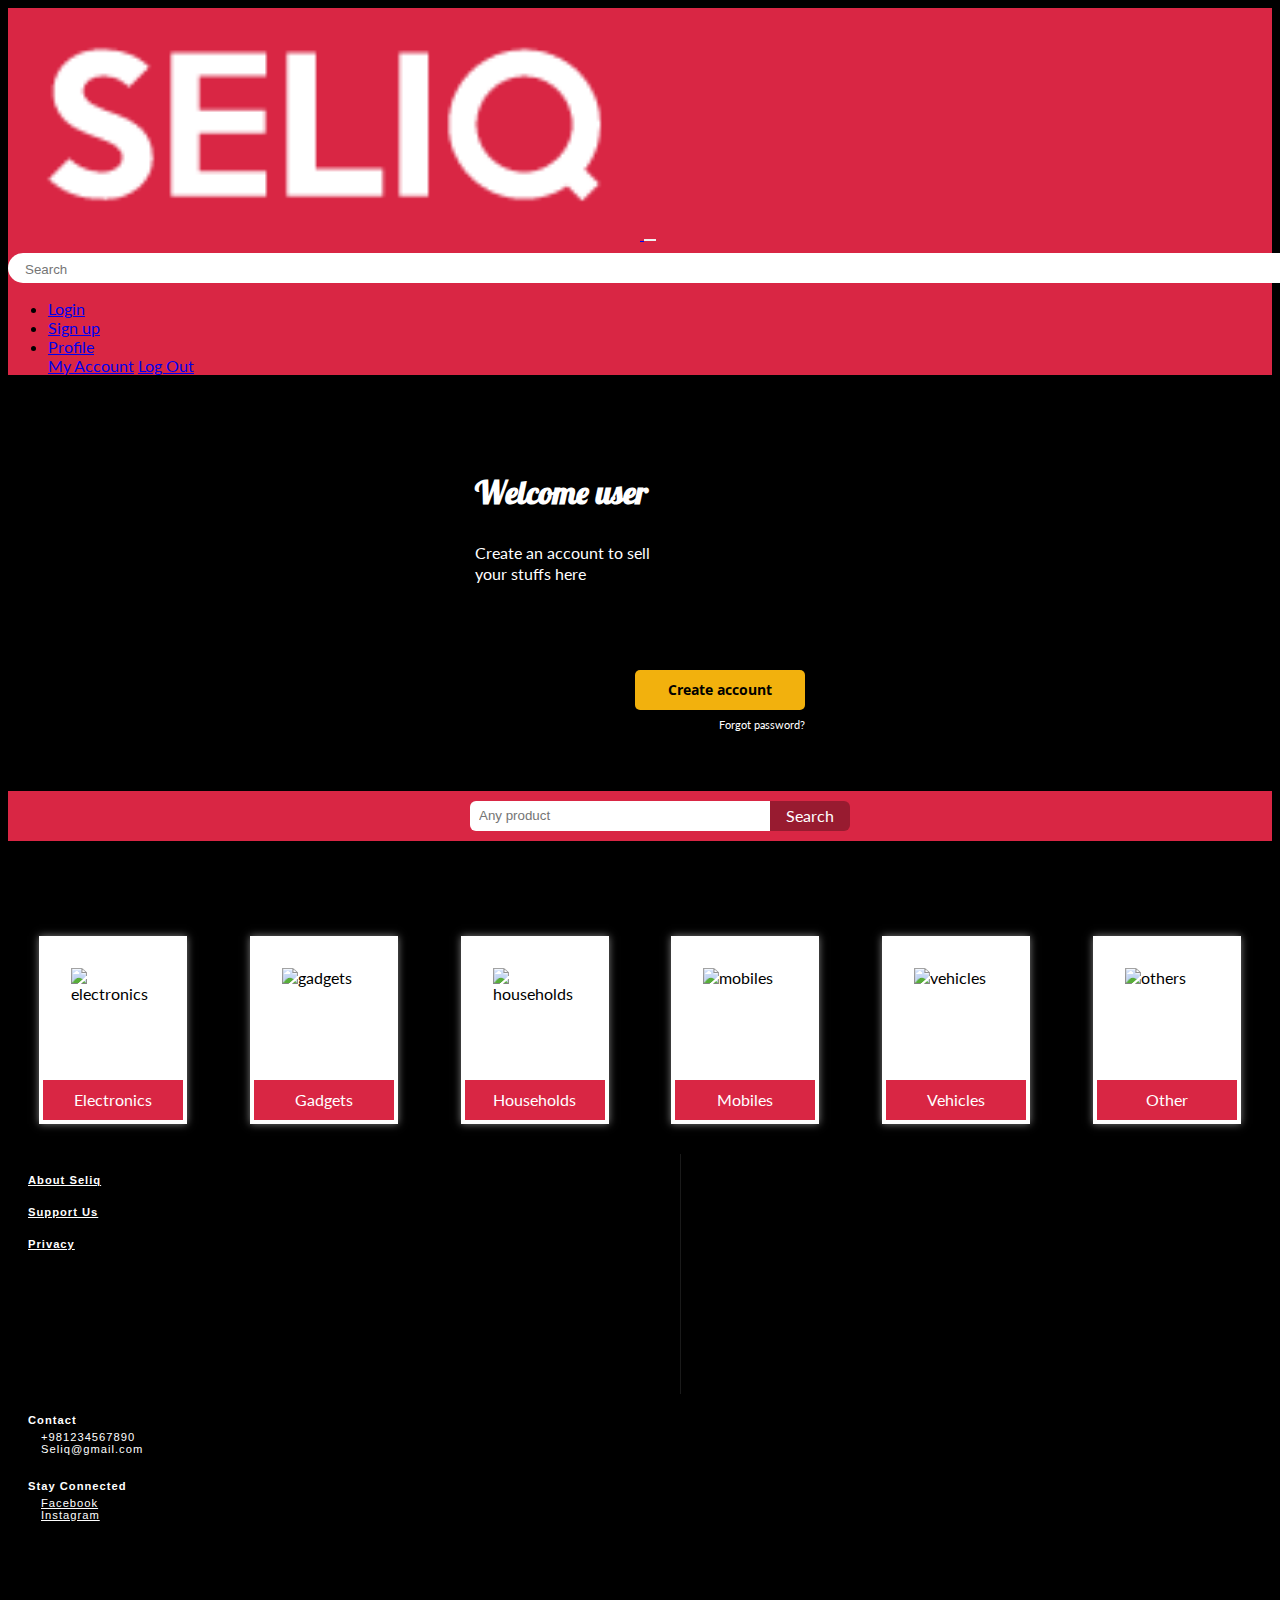
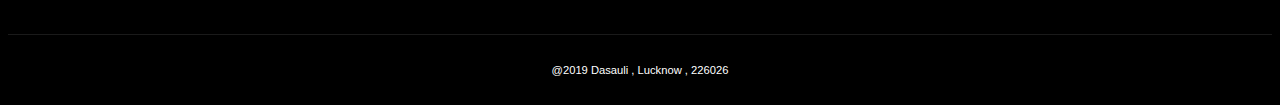
==== index.html @ 37ebf5b0 "h" ====
<!DOCTYPE html>
<html lang="en">

<head>

    <meta charset="utf-8">

    <meta name="viewport" content="width=device-width,initial-scale=1,shrink-to-fit=no">

    <link rel="stylesheet" type="text/css" href="css/global.css">
    <link rel="stylesheet" type="text/css" href="css/index.css">
    <link rel="stylesheet" type="text/css" href="bootstrap/bootstrap.css">
    
  		<title>Seliq - Home Page</title>

    <script src="bootstrap/jquery.js"></script>
    <script src="bootstrap/bootstrap.js"></script>

    <!--    Fonts-->
    <link href="https://fonts.googleapis.com/css2?family=Poppins&family=Bebas+Neue&family=Carter+One&family=Staatliches&family=Josefin+Sans&family=Lato:wght@400;700;900&family=Lobster&family=Montserrat&family=Open+Sans:wght@400;700;800&family=Oswald:wght@300;400&family=Righteous&display=swap" rel="stylesheet">

</head>

<body>
    
<header class="header">
        <nav class="navbar shadow navbar-expand-lg navbar-dark nav-bg-color">
            <a class="navbar-brand ml-lg-4" href="index.html">
                <img src="images/logo.png" width="50%" height="50%" alt="logo">
            </a>
            <button class="navbar-toggler" type="button" data-toggle="collapse" data-target="#navbarSupportedContent" aria-controls="navbarSupportedContent" aria-expanded="false" aria-label="Toggle navigation">
                <span class="navbar-toggler-icon"></span>
            </button>

            <div class="collapse navbar-collapse" id="navbarSupportedContent">

                <form>
                    <div class="search">
                        <div class="first_wrap">
                            <input class="SB" type="search" placeholder="Search" aria-label="Search">
                        </div>
                        <!--
                  <div class="second_wrap">
                      <div class="icon">
                      </div>
                  </div>
-->
                    </div>
                </form>

                <ul class="navbar-nav ml-auto">
                    <li class="nav-item">
                        <a class="nav-link" href="login.html">Login</a>
                    </li>
                    <li class="nav-item">
                        <a href="signup.html" class="nav-link">
                            Sign up
                        </a>
                    </li>


                    <li class="nav-item dropdown">
                        <a class="nav-link dropdown-toggle" href="#" id="navbarDropdown" role="button" data-toggle="dropdown" aria-haspopup="true" aria-expanded="false">
                            Profile
                        </a>
                        <div class="dropdown-menu dropdown-menu-right" aria-labelledby="navbarDropdown">
                            <a class="dropdown-item" href="#">My Account</a>
                            <a class="dropdown-item" href="#">Log Out</a>
                        </div>
                    </li>
                </ul>
            </div>
        </nav>
    </header>

<main>

        <!-- <div class="bulletin">
            <span class="Blogo"></span>
            <div class="news"> News bulletin here </div>
            <span class="cross_logo"></span>
        </div> -->

        <!--Cover section-->

<section class="cover_section">

<div class="cover_image">
<div class="gradient">
   <div class="w90">
    <div class="c_row c_header">
    <h1>Welcome user</h1>
    <p>Create an account to sell<br/> your stuffs here</p>
    </div>
    <div class="c_row c_subheader">
        <button class="c_button">
        <a href="signup.html">
        Create account
        </a>
        </button>
        
        <p><a href="password.html">Forgot password?</a></p>
    </div>
    </div>
</div>
</div>
</section>
       
        <!--=Search Tab-->
<section class="tab_section">

    <div class="tab_container">
        
        <div class="search_icon_container">
        <div class="search_icon"></div>
        </div>
        <form class="searchbox_container">
<!--
        <select name="category" class="input categorybox">

        <option value="electronics">Electronics</option>

        <option value="gadgets">Gadgets</option>
    
        <option value="books">Books</option>
        
        <option value="households">Households</option>
        
        <option value="Mobiles">Mobiles</option>
               
        <option value="Vehicles">Vehicles</option>
        
        <option value="Vehicles">Others</option>
        
        </select>
-->
            <input type="search" name="search" class="input searchbox" placeholder="Any product">

        </form>
        <div class="search_text">Search</div>
        
    </div>
</section>
       
        <!--Carousal-->


        <!--Categories-->
<section class="categories_section">

    <div class="ct_header">
           <p>Looking for?</p>
    </div>

      <div class="ct_container">

        <div class="thumbs">
            <div class="image_container">
                   <img class="icon" src="Icons/kettle.svg" alt="electronics" />
            </div>
            <div class="button">
                    Electronics
            </div>
        </div>

        <div class="thumbs">
            <div class="image_container">
                   <img class="icon" src="Icons/gadgets.svg" alt="gadgets" />
            </div>
            <div class="button">
                                Gadgets
             </div>
                        
        </div>

        <div class="thumbs">
            <div class="image_container">
                 <img class="icon" src="Icons/households.svg" alt="households" />
            </div>
            <div class="button">
                                Households
            </div>
        </div>

        <div class="thumbs">
            <div class="image_container">
                <img class="icon" src="Icons/mobile.svg" alt="mobiles" />
            </div>
            <div class="button">
                Mobiles
            </div>
        </div>

        <div class="thumbs">
            <div class="image_container">
                <img class="icon" src="Icons/bike.svg" alt="vehicles" />
            </div>
            <div class="button">
                                Vehicles
                            </div>
        </div>

        <div class="thumbs">
            <div class="image_container">
                <img class="icon" src="Icons/other.svg" alt="others" />
            </div>
            <div class="button">
                Other
            </div>
        </div>

      </div>

</section>
        
        <!--team-->
        
<section></section>

</main>

<!--Footer-->

<footer class="page_footer">

        <div class="wrap_one">

            <div class="fcaption">
                <a href="about.html">About Seliq</a>
            </div>

            <div class="fcaption">
                <a href="support.html">Support Us</a>
            </div>

            <div class="fcaption">
                <a href="privacy.html">Privacy</a>
            </div>

        </div>

        <div class="wrap_two">

     <div class="fcaption">
               Contact
                <ul>
                    <li class="contact_number">+981234567890</li>
                    <li class="email">Seliq@gmail.com</li>
                </ul>
    </div>

     <div class="fcaption">Stay Connected
            <ul>
                <li>
                    <a href="http://www.facebook.com/StuClona">Facebook</a>
                </li>
                <li>
                    <a href="http://www.instagram.com/Stuclona">Instagram</a>
                </li>
            </ul>
    </div>
        
        </div>

        <div class="wrap_three">

            <div class="block">
                @2019 Dasauli , Lucknow , 226026
            </div>

        </div>

</footer>

</body>

</html>
---- css/global.css ----
/*Resetting*/
*::after,
*::before{
    box-sizing: border-box;
    margin: 0px;
    padding: 0px;
}

/*
*{ 
    box-shadow: 0px 0px 0px 1px black;
}
*/

                    /*Global*/
body {
    background-color: black;
    box-sizing: border-box;
/*font-family: 'Poppins', sans-serif ;*/
/*font-family: 'Bebas Neue', sans-serif*/
/*font-family: 'Carter One', sans-serif*/
/*font-family: 'Josefin Sans', sans-serif*/
/*font-family: 'Lobster', cursive*/
/*font-family: 'Montserrat', sans-serif*/
/*font-family: 'Open Sans', sans-serif*/
/*font-family: 'Oswald', sans-serif*/
/*font-family: 'Righteous', sans-serif*/
    font-family: 'Lato', sans-serif
    !important;
    color : #000;
    cursor: default;
}
body p{
    margin: 0px;
    padding: 0px;
}


/*navigation bar*/
.nav-bg-color{
    background-color: hsla(350,70%,50%,1);
}
/*
.circle{
    position: absolute;
    background : url("../images/cover.jpg") ;
    border-top-left-radius: 20%;
    border-top-right-radius: 20%;
    width: 100%;
    background-size: cover;
    height: 200px;
}
*/
.search{
    display: flex;
    background-color:#fff;
    align-items: center;
    justify-content: space-between;
    width: 100%;
    height: 30px;
    border-radius:40px;
    padding: 0px 15px 0px; 
    overflow: hidden;
    margin: 10px 0px 10px;
}
.search .first_wrap{
    flex: 1;
}
.search .second_wrap{
    width: 30px;
}
.SB{
    border: none;
    width: 100%;
}
.icon{
    
    padding: 5px 5px 5px;
    width:30px;
    height: 100%;
}

/*
.fmodal{
  position: fixed;
  top: 0;
  left: 0;
  z-index: 9999;
  display: none;
  width: 100%;
  height: 100%;
  outline: 0;
    overflow: hidden; 
}
*/
/*
.fmodal-dialog {
    padding: 30px;
    display: flex;
    justify-content: center;
    align-items: center;
    position: relative;
    width: 100%;
    height: 100%;
    margin: auto;
}
*/
/*
.close_model{
    background-color: #663399;
    position: relative;
    right: 5px;
    top: 5px;
    border-radius: 50%;
    height: 30px;
    width: 30px;
}
*/

.navbar-toggler{
    font-size: 1.25rem !important;
    color: #fff !important;
    border: transparent !important;
}
.navbar-toggler:hover{
    background-color:  hsla(350,70%,38%,1) !important;
}
.dropdown-menu a:hover{
    border-left:5px solid #1EA075;
    padding-right: -3px;
}

/*footer*/

.page_footer{
    position: relative;
    display: flex;
    font-size: 0.7em;
    color:#fff;
    height: 250px;
    font-family: roboto,sans-serif;
    width:100%;
    flex-wrap: wrap;
    background-color: black;
}
.wrap_one{
    display: flex;
    Width:50%;
    height: 200px;
    
    align-items: center;
    padding: 20px;
    border-right:  1px solid rgba(255,255,255,0.1);
    flex-direction: column;
}
.wrap_two{
    
    display: flex;
    Width:50%;
    height: 200px;
    
    align-items: center;
    padding: 20px;
    flex-direction: column;
}
.page_footer ul{
    list-style-type: none;
    margin: 5px;
    padding: 0px 8px;
    font-weight: 200;
}
.wrap_three{
    display: flex;
    width:100%;
    height: 50px;
    padding: 10px;
    border-top: 1px solid rgba(255,255,255,0.1);
    align-items: center;
    justify-content: center;
}
.fcaption{
    font-weight: bold;
    margin-bottom: 20px;
    width: 100%;
    letter-spacing: 1px;
}
.fcaption a{
    color: #fff;
}
.fcaption a:hover{
    color: hsla(350,70%,50%,1);
    text-decoration: none;
}
---- css/index.css ----
/*News Bulletin*/

/* .bulletin{
    visibility: hidden;
    position: absolute;
    display: flex;
    background-position: 10% 10%; 
    justify-content: flex-start;
    align-items: center;
    font-family: "inconsolata" , sans-serif;
    font-size: 14px;
    padding-left: 20px;
    padding-right: 20px;
    width: 100%;
    height: 30px;
    color: #fff;
    background-color: #339933;
} */

                /*Cover section*/
.cover_section{
    position: relative;
    display: flex;
    width: 100%;
    height: 400px;
/*    background-color: blue;*/
}
.cover_image{
    display: flex;
    width: 100%;
    height: 100%;
    color: #fff;
    background-image : url("../images/cover_low.jpg");
    background-position: center;
    background-color: rgba(0,0,0,0.8); 
    background-size: cover;
    background-repeat: no-repeat;
}
.gradient{
    display: flex;
    width: 100%;
    height: 100%;
/*    opacity: 0.8;*/
    
    justify-content: center;
    align-items: center;
    
    flex-direction: column;
    
/*    background-image:linear-gradient(135deg,hsla(340,80%,40%,0.7)50%,hsla(340,80%,40%,0.2));*/
    background-color:rgba(0,0,0,0.6);

}
.w90{
    display: flex;
    flex-direction: column;
    width: 330px;
    height: 280px;
    justify-content: space-between;
    align-items: center;
}
.c_row {
    display: flex;
    flex-direction: column;
    width: 100%;
/*    background-color: black;*/
}

.c_header h1{
    font-family: 'Lobster', cursive;
/*    font-family: 'Carter One', cursive;*/
    text-shadow: 2px 2px 5px rgba(0,0,0,0.6);
}
.c_header p{
    font-size: 1em;
    line-height: 1.3;
    margin-top: 10px;
}
.c_subheader p{
    font-size: 0.7em;
    color: #fff;
    align-self: flex-end;
}
.c_subheader p a{
    color: #fff;
    text-decoration: none;
}

.c_button {
    font-family: 'Open Sans', sans-serif;
    width: 170px;
    height: 40px;
    
    font-size: 0.9em;
    background-color: hsla(43,90%,50%,1);
    display: flex;
    align-self: flex-end;
    justify-content: center;
    align-items: center;
    box-shadow: 0px 0px 15px 0px rgba(0,0,0,0.6);
    border: 0px;
    margin: 8px 0px;
    border-radius: 5px;
}
.c_button:hover{
    background-color: hsla(350,70%,50%,1);
    color:#fff !important;
}
.c_button:hover > a{
    color:#fff ;
}
.c_button a{
    font-weight: bold;
    color: #000;
    text-decoration: none;
}
.c_button a:hover{
    text-decoration: none;
}


         /*Search tab*/

.tab_section{
    position: relative;
    display: flex;
    width: 100%;
    height: 50px;
    justify-content: center;
    align-items: center;
    background-color: hsla(350,70%,50%,1);
}

.tab_container{
    display: flex;
    width: 90%;
    justify-content: center;
    align-items: center;
    height: 30px;
    color: #fff;
}

.search_text{
    display: flex;
    background-color: hsla(350,70%,35%,1);
    justify-content: center;
    align-items: center;
    width: 80px;
    height: 100%;
    border-top-right-radius: 6px;
    border-bottom-right-radius: 6px;
}

.search_text:hover{
    background-color: hsla(350,70%,25%,1);
}

.searchbox_container{
/*   background-color: aqua;*/
    max-width: 300px;
    flex: 1;
    margin-left: 10px;
    height: 100%;
    display: flex;
}

.searchbox_container .input {
    width:100%;
    height: 100%;
    border: 0px solid #1EA075;
    padding: 0px 9px;
    border-top-left-radius: 6px;
    border-bottom-left-radius: 6px;
}

/* .tab .categorybox{  

} */
/*
.tab .searchbox{
    border-left: 0px;
}
*/
/*
.searchbar .search_logo {
    padding: 5px;
    height: auto;
}
*/

.search_icon_container{
    display: flex;
    height: 100%;
    width: 30px;
    justify-content: center;
    align-items: center;
    color: #fff;
}

.search_icon{
    background-image: url("../icons/search.svg");
    fill:#fff;
    height: 25px;
    width: 25px;
    background-repeat: no-repeat;
    background-position: center;
    background-size: contain;
}




                  /*Categories*/
.categories_section{
    display: flex;
    position: relative;
    align-content: center;
    align-items: center;
/*    height:700px;*/
    width:100%;
    flex-direction: column;
/*    background-color: red;*/
}
.categories_section .ct_header{
    width: 100%;
    margin-top:20px; 
    padding: 10px;
    height: auto;
    font-weight: bold;
    font-size: 1.3em;
/*    background-color: yellow;*/
}

.ct_container{
    display: flex;
    width: 100%;
    flex-wrap: wrap;
    align-items:center;
      padding: 20px 0px;
    justify-content: space-around;
/*    background-color: yellow;*/
}

.thumbs{
    display: flex;
    margin: 10px;
    width:  140px;
    height: 180px;
    padding: 4px;
    background-color: #fff;
/*    border-radius: px ;*/
    box-shadow: 0px 0px 8px 0px gray; 
    flex-direction: column;
    justify-content: space-between
}
.thumbs:hover{
    transform: scale(1.03);
    box-shadow: 0px 0px 5px hsla(350,70%,50%,1);; 
    transition: 100ms ease-in-out;
}

.thumbs .image_container{
    display: flex;
    justify-content: center;
    align-items: center;
    height: 140px;
    width: 100%;
}
.thumbs .icon{
    height: 60%;
    width: 60%;
/*    color: red;*/
}

.button{
    display: flex;
    justify-content: center;
    align-items: center;
    color: #fff;
    height: 40px;
    width: 100%;
    background-color: hsla(350,70%,50%,1);
}

/*
.circles{
    z-index: 0;
    position: relative;
    height: 500px;
    opacity: 0.8;
}
.circles .circle1{
    position: absolute;
    background-color: #663399;
    top: -30px;
    left: -100px;
    width: 250px;
    height: 250px;
    border-radius: 50%;
    animation : circle 8s infinite;
    animation-timing-function: ease-in-out;
}
.circles .circle2{
    position: absolute;
    background-color: #663399;
    bottom:-90px;
    right:-90px;
    width: 300px;
    height: 300px;
    border-radius: 50%;animation : circle 5s infinite;
    animation-timing-function: ease-in-out;
}
.circles .circle3{
    position: absolute;
    background-color: #663399;
    top: 260px;
    left:80px;
    width: 120px;
    height: 120px;
    border-radius: 50%;
    animation : circle 7s infinite;
    animation-timing-function: ease-in-out;
}
.circles .circle4{
    position: absolute;
    background-color: #663399;
    top: 60px;
    right:120px;
    width: 60px;
    height: 60px;
    border-radius: 50%;
    animation : circle 5s infinite;
    animation-timing-function: ease-in-out;
}
@keyframes circle {
    0% { transform: scale(1);}
    50% {transform: scale(1.3);}
    100%{transform: scale(1);}
}
*/

/*Resposive*/
@media all and (min-width: 600px) {
    
}
/*Desktop*/
@media all and (min-width: 900px) {

}
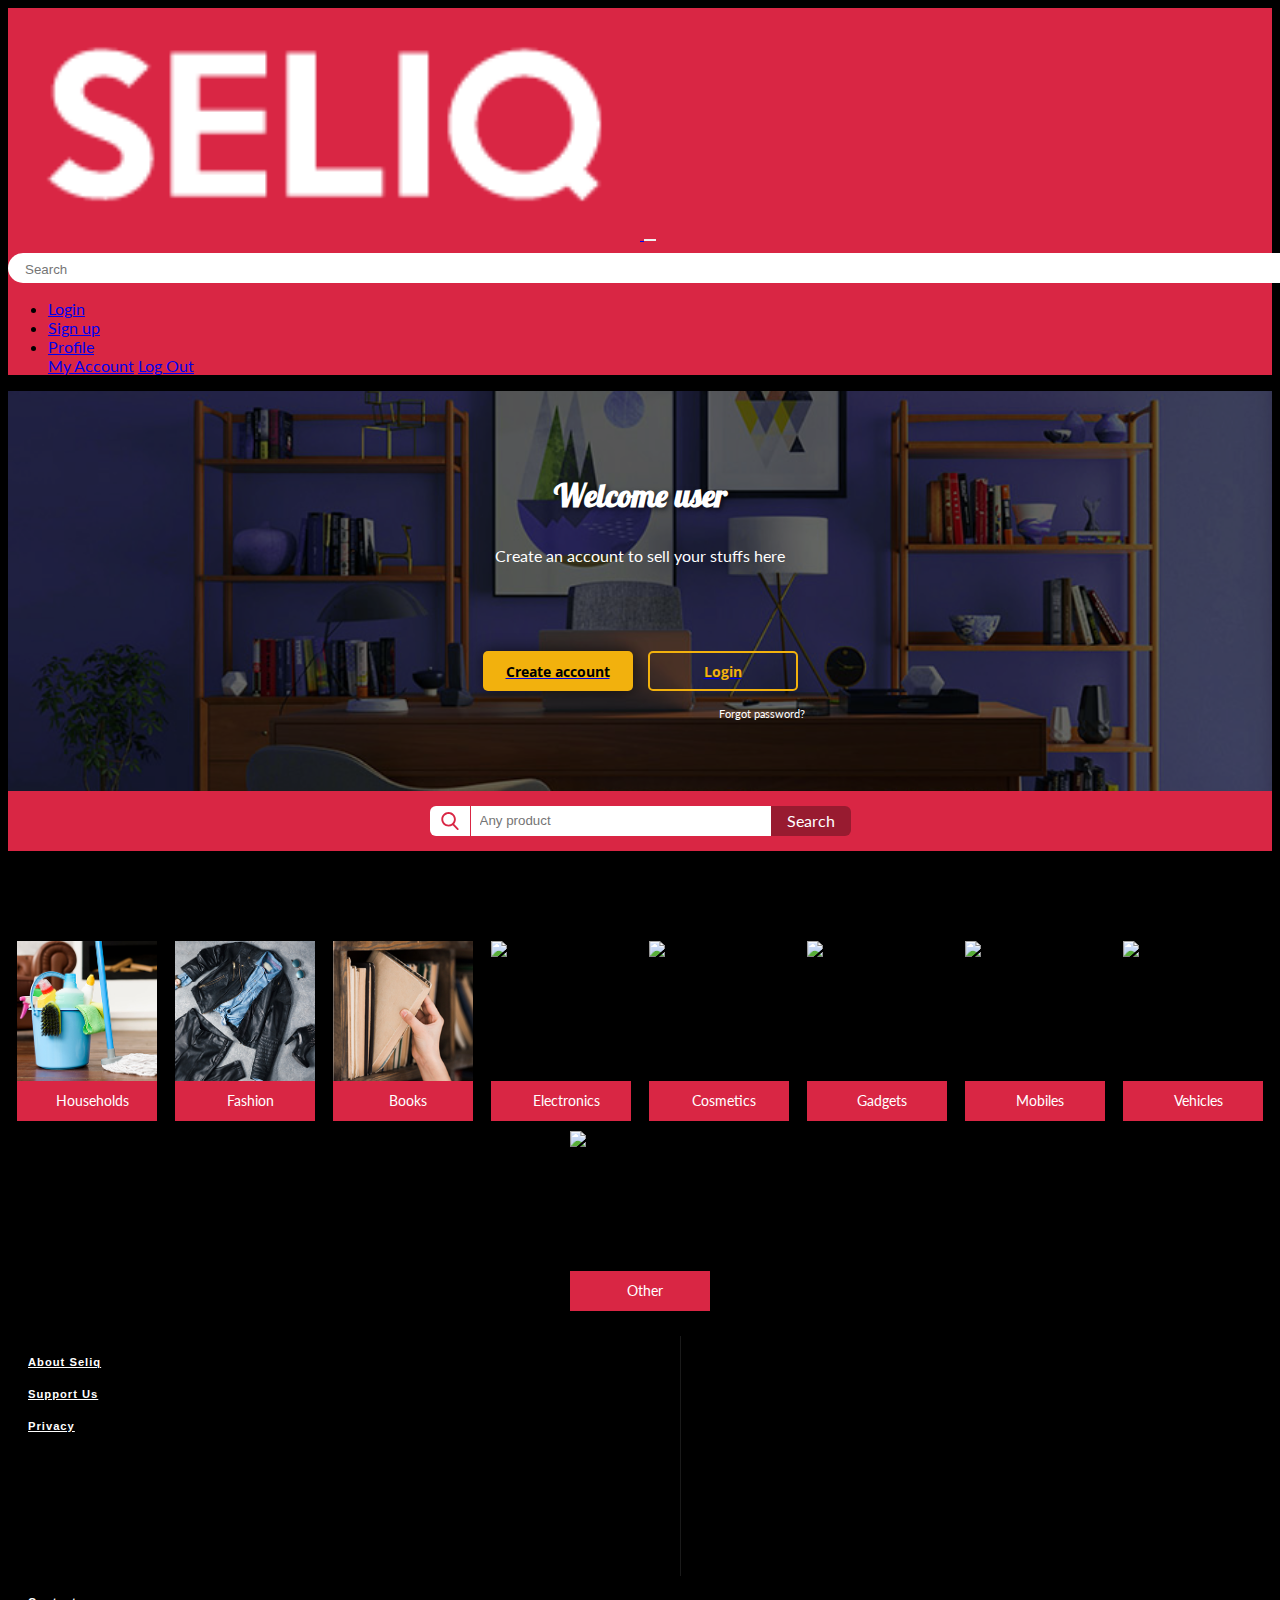
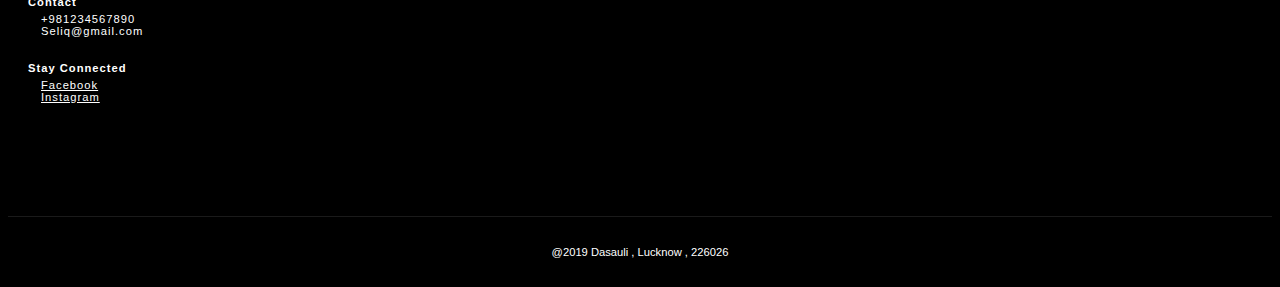
==== commit 564ab5c8: "Categories" ====
--- a/index.html
+++ b/index.html
@@ -64,7 +64,7 @@
                             Profile
                         </a>
                         <div class="dropdown-menu dropdown-menu-right" aria-labelledby="navbarDropdown">
-                            <a class="dropdown-item" href="#">My Account</a>
+                            <a class="dropdown-item" href="profile.html">My Account</a>
                             <a class="dropdown-item" href="#">Log Out</a>
                         </div>
                     </li>
@@ -87,21 +87,35 @@
 
 <div class="cover_image">
 <div class="gradient">
-   <div class="w90">
-    <div class="c_row c_header">
-    <h1>Welcome user</h1>
-    <p>Create an account to sell<br/> your stuffs here</p>
-    </div>
-    <div class="c_row c_subheader">
-        <button class="c_button">
-        <a href="signup.html">
-        Create account
+   <div class="c_container">
+    <div class="c_row">
+        <div class="c_header">
+            <h1>Welcome user</h1>
+            <p>Create an account to sell your stuffs here</p>
+        </div>
+    </div>
+    <div class="c_row">
+       <div class="c_subheader">
+
+        <a href="signup.html"> 
+
+        <button class="c_button signin_button">
+        <p>Create account</p>
+        </button>
         </a>
+        
+        <a href="login.html">
+        <button class="c_button login_button">
+        <p>Login</p>
         </button>
-        
-        <p><a href="password.html">Forgot password?</a></p>
-    </div>
-    </div>
+        </a>
+        
+    </div>
+    </div>
+    <div class="c_row last">
+        <p><a href="password_reset.html">Forgot password?</a></p>
+    </div>
+</div>
 </div>
 </div>
 </section>
@@ -126,11 +140,11 @@
         
         <option value="households">Households</option>
         
-        <option value="Mobiles">Mobiles</option>
+        <option value="mobiles">Mobiles</option>
                
-        <option value="Vehicles">Vehicles</option>
-        
-        <option value="Vehicles">Others</option>
+        <option value="vehicles">Vehicles</option>
+        
+        <option value="others">Others</option>
         
         </select>
 -->
@@ -152,64 +166,108 @@
            <p>Looking for?</p>
     </div>
 
-      <div class="ct_container">
-
-        <div class="thumbs">
-            <div class="image_container">
-                   <img class="icon" src="Icons/kettle.svg" alt="electronics" />
-            </div>
-            <div class="button">
-                    Electronics
-            </div>
-        </div>
-
-        <div class="thumbs">
-            <div class="image_container">
-                   <img class="icon" src="Icons/gadgets.svg" alt="gadgets" />
-            </div>
-            <div class="button">
-                                Gadgets
-             </div>
-                        
-        </div>
-
-        <div class="thumbs">
-            <div class="image_container">
-                 <img class="icon" src="Icons/households.svg" alt="households" />
-            </div>
-            <div class="button">
-                                Households
-            </div>
-        </div>
-
-        <div class="thumbs">
-            <div class="image_container">
-                <img class="icon" src="Icons/mobile.svg" alt="mobiles" />
-            </div>
-            <div class="button">
-                Mobiles
-            </div>
-        </div>
-
-        <div class="thumbs">
-            <div class="image_container">
-                <img class="icon" src="Icons/bike.svg" alt="vehicles" />
-            </div>
-            <div class="button">
-                                Vehicles
-                            </div>
-        </div>
-
-        <div class="thumbs">
-            <div class="image_container">
-                <img class="icon" src="Icons/other.svg" alt="others" />
-            </div>
-            <div class="button">
-                Other
-            </div>
-        </div>
-
-      </div>
+<div class="ct_container">
+
+    <div class="thumbs">
+        <div class="image_container">
+            <img class="thumb_background" src="images/households.jpg" alt="Households" />
+            <div class="overlay"></div>
+        </div>
+
+        <div class="t_button">
+            Households
+        </div>
+    </div>
+
+    <div class="thumbs">
+        <div class="image_container">
+            <img class="thumb_background" src="images/fashion.jpg" alt="Fashion" />
+            <div class="overlay"></div>
+        </div>
+
+        <div class="t_button">
+            Fashion
+        </div>
+    </div>
+
+    <div class="thumbs">
+        <div class="image_container">
+            <img class="thumb_background" src="images/books.jpg" alt="Books" />
+            <div class="overlay"></div>
+        </div>
+
+        <div class="t_button">
+            Books
+        </div>
+    </div>
+
+    <div class="thumbs">
+        <div class="image_container">
+            <img class="thumb_background" src="images/electronics.jpg" alt="Electronics" />
+            <div class="overlay"></div>
+        </div>
+
+        <div class="t_button">
+            Electronics
+        </div>
+    </div>
+
+    <div class="thumbs">
+        <div class="image_container">
+            <img class="thumb_background" src="images/cosmetics.jpg" alt="Cosmetics" />
+            <div class="overlay"></div>
+        </div>
+
+        <div class="t_button">
+            Cosmetics
+        </div>
+    </div>
+
+    <div class="thumbs">
+        <div class="image_container">
+            <img class="thumb_background" src="images/gadgets.jpg" alt="Gadgets" />
+            <div class="overlay"></div>
+        </div>
+
+        <div class="t_button">
+            Gadgets
+        </div>
+    </div>
+
+    <div class="thumbs">
+        <div class="image_container">
+            <img class="thumb_background" src="images/mobiles.jpg" alt="Mobiles" />
+            <div class="overlay"></div>
+        </div>
+
+        <div class="t_button">
+            Mobiles
+        </div>
+    </div>
+
+    <div class="thumbs">
+        <div class="image_container">
+            <img class="thumb_background" src="images/vehicles.jpg" alt="Vehicles" />
+            <div class="overlay"></div>
+        </div>
+
+        <div class="t_button">
+            Vehicles
+        </div>
+    </div>
+
+    <div class="thumbs">
+        <div class="image_container">
+            <img class="thumb_background" src="images/other.jpg" alt="Other" />
+            <div class="overlay"></div>
+        </div>
+
+        <div class="t_button">
+            Other
+        </div>
+    </div>
+
+</div>
 
 </section>
         
@@ -252,10 +310,10 @@
      <div class="fcaption">Stay Connected
             <ul>
                 <li>
-                    <a href="http://www.facebook.com/StuClona">Facebook</a>
+                    <a href="http://www.facebook.com/Seliq">Facebook</a>
                 </li>
                 <li>
-                    <a href="http://www.instagram.com/Stuclona">Instagram</a>
+                    <a href="http://www.instagram.com/Seliq">Instagram</a>
                 </li>
             </ul>
     </div>
--- a/css/global.css
+++ b/css/global.css
@@ -13,6 +13,13 @@
 */
 
                     /*Global*/
+
+:root{
+    --pcolor:hsla(350,70%,50%,1);
+    --pcolordark:hsla(350,70%,35%,1);
+}
+
+
 body {
     background-color: black;
     box-sizing: border-box;
@@ -38,7 +45,7 @@
 
 /*navigation bar*/
 .nav-bg-color{
-    background-color: hsla(350,70%,50%,1);
+    background-color: var(--pcolor);
 }
 /*
 .circle{
@@ -188,6 +195,6 @@
     color: #fff;
 }
 .fcaption a:hover{
-    color: hsla(350,70%,50%,1);
+    color: var(--pcolor);
     text-decoration: none;
 }
--- a/css/index.css
+++ b/css/index.css
@@ -1,3 +1,13 @@
+/*Global*/
+:root{
+    --pcolor:hsla(350,70%,50%,1);
+    --pcolordark:hsla(350,70%,35%,1);
+    --pcolordarker:hsla(350,70%,30%,1);
+    --scolor:hsla(43,90%,50%,1);
+    --success_color:rgb(0,255,0,1);
+}
+
+
 /*News Bulletin*/
 
 /* .bulletin{
@@ -51,19 +61,42 @@
     background-color:rgba(0,0,0,0.6);
 
 }
-.w90{
+.c_container{
     display: flex;
     flex-direction: column;
     width: 330px;
     height: 280px;
+    justify-content: center;
+    align-items: center;
+/*    background-color: crimson;*/
+}
+
+.c_row {
+    display: flex;
+    width: 100%;
     justify-content: space-between;
-    align-items: center;
-}
-.c_row {
-    display: flex;
+/*    background-color: black;*/
+}
+
+.c_header{
+    width: 100%;
+    display: flex;
+    height: 190px;
     flex-direction: column;
-    width: 100%;
-/*    background-color: black;*/
+    justify-content: flex-start;
+/*    background-color: blue;*/
+    align-items: center;
+}
+.c_subheader{
+    width: 100%;
+    display: flex;
+    justify-content: space-around;
+    align-items: center;
+/*    background-color: chartreuse;*/
+   
+}
+.c_subheader a:hover{
+   text-decoration: none;
 }
 
 .c_header h1{
@@ -73,51 +106,74 @@
 }
 .c_header p{
     font-size: 1em;
+/*    color: var(--pcolor);*/
+/*    opacity: 0.6;*/
     line-height: 1.3;
     margin-top: 10px;
 }
-.c_subheader p{
+
+.last{
+display: flex;
+padding:8px; 
+/*    background-color: darkmagenta;*/
+justify-content: flex-end;
+}
+.last p{
     font-size: 0.7em;
     color: #fff;
+}
+.last p a{
+    color: #fff;
+    text-decoration: none;
+}
+
+.c_button{
+    display: flex;
+    font-family: 'Open Sans', sans-serif;
+    width: 150px;
+    height: 40px;
+    font-size: 0.9em;
     align-self: flex-end;
-}
-.c_subheader p a{
-    color: #fff;
+    justify-content: center;
+    align-items: center;
+    margin: 8px 0px;
+    border-radius: 5px;
+}
+.c_button p{
+    font-weight: bold;
     text-decoration: none;
 }
 
-.c_button {
-    font-family: 'Open Sans', sans-serif;
-    width: 170px;
-    height: 40px;
-    
-    font-size: 0.9em;
-    background-color: hsla(43,90%,50%,1);
-    display: flex;
-    align-self: flex-end;
-    justify-content: center;
-    align-items: center;
+.signin_button{
+    background-color: var(--scolor);
     box-shadow: 0px 0px 15px 0px rgba(0,0,0,0.6);
     border: 0px;
-    margin: 8px 0px;
-    border-radius: 5px;
-}
-.c_button:hover{
-    background-color: hsla(350,70%,50%,1);
-    color:#fff !important;
-}
-.c_button:hover > a{
+}
+.signin_button p{
+    color:#000;
+}
+.signin_button:hover{
+    background-color: var(--pcolor);
+}
+.signin_button:hover > p{
     color:#fff ;
-}
-.c_button a{
-    font-weight: bold;
-    color: #000;
     text-decoration: none;
 }
-.c_button a:hover{
+
+.login_button {
+    background-color: transparent;
+    border: 2px solid var(--scolor);
+}
+.login_button p{
+    color:var(--scolor);
+}
+.login_button:hover{
+    border-color: var(--success_color);
+}
+.login_button:hover > p{
+    color: var(--success_color);
     text-decoration: none;
 }
-
 
          /*Search tab*/
 
@@ -125,10 +181,10 @@
     position: relative;
     display: flex;
     width: 100%;
-    height: 50px;
-    justify-content: center;
-    align-items: center;
-    background-color: hsla(350,70%,50%,1);
+    height: 60px;
+    justify-content: center;
+    align-items: center;
+    background-color: var(--pcolor);
 }
 
 .tab_container{
@@ -142,7 +198,7 @@
 
 .search_text{
     display: flex;
-    background-color: hsla(350,70%,35%,1);
+    background-color: var(--pcolordark);
     justify-content: center;
     align-items: center;
     width: 80px;
@@ -152,25 +208,25 @@
 }
 
 .search_text:hover{
-    background-color: hsla(350,70%,25%,1);
+    background-color: var(--pcolordarker);
 }
 
 .searchbox_container{
 /*   background-color: aqua;*/
     max-width: 300px;
     flex: 1;
-    margin-left: 10px;
-    height: 100%;
-    display: flex;
-}
-
-.searchbox_container .input {
+/*    margin-left: 10px;*/
+   
+    height: 100%;
+    display: flex;
+}
+
+.searchbox_container .input{
     width:100%;
     height: 100%;
     border: 0px solid #1EA075;
     padding: 0px 9px;
-    border-top-left-radius: 6px;
-    border-bottom-left-radius: 6px;
+    
 }
 
 /* .tab .categorybox{  
@@ -191,17 +247,21 @@
 .search_icon_container{
     display: flex;
     height: 100%;
-    width: 30px;
-    justify-content: center;
-    align-items: center;
-    color: #fff;
+    border-top-left-radius: 6px;
+    border-bottom-left-radius: 6px;
+    width: 40px;
+    justify-content: center;
+    align-items: center;
+    border-right: 1px solid var(--pcolor);
+    color: #fff;
+    background-color: rgba(255,255,255,1);
 }
 
 .search_icon{
     background-image: url("../icons/search.svg");
     fill:#fff;
-    height: 25px;
-    width: 25px;
+    height: 18px;
+    width: 18px;
     background-repeat: no-repeat;
     background-position: center;
     background-size: contain;
@@ -243,43 +303,53 @@
 
 .thumbs{
     display: flex;
-    margin: 10px;
+    margin: 5px;
     width:  140px;
     height: 180px;
-    padding: 4px;
-    background-color: #fff;
-/*    border-radius: px ;*/
-    box-shadow: 0px 0px 8px 0px gray; 
+/*    padding: 4px;*/
+/*    background-color: #fff;*/
+    box-shadow: 0px 0px 8px 0px rgba(0,0,0,0.2); 
+/*     background-color: aqua;*/
+/*    border-radius: 8px ; */
+    overflow: hidden;
     flex-direction: column;
-    justify-content: space-between
+/*    justify-content: space-between;*/
+    border: 0px solid rgba(0,0,0,0.2);
 }
 .thumbs:hover{
     transform: scale(1.03);
-    box-shadow: 0px 0px 5px hsla(350,70%,50%,1);; 
     transition: 100ms ease-in-out;
 }
 
-.thumbs .image_container{
-    display: flex;
-    justify-content: center;
-    align-items: center;
+.image_container{
+    display: flex;
+    justify-content: center;
+    align-items: center;
+}
+.image_container .thumb_background{
+     width: 140px;
     height: 140px;
-    width: 100%;
-}
-.thumbs .icon{
-    height: 60%;
-    width: 60%;
-/*    color: red;*/
-}
-
-.button{
-    display: flex;
-    justify-content: center;
-    align-items: center;
-    color: #fff;
+}
+.image_container .overlay{
+    display: flex;
+    width: 140px;
+    height: 140px;
+    position:absolute;
+    background-color: rgba(0,0,0,0.0);
+/*    border: 1px solid red;*/
+}
+
+.t_button{
+    font-size: 0.9em;
+    display: flex;
+    color: #fff;
+    padding: 5px;
     height: 40px;
-    width: 100%;
-    background-color: hsla(350,70%,50%,1);
+/*    margin: 5px;*/
+    justify-content: center;
+    align-items: center;
+    width: 100%;
+    background-color: var(--pcolor);
 }
 
 /*
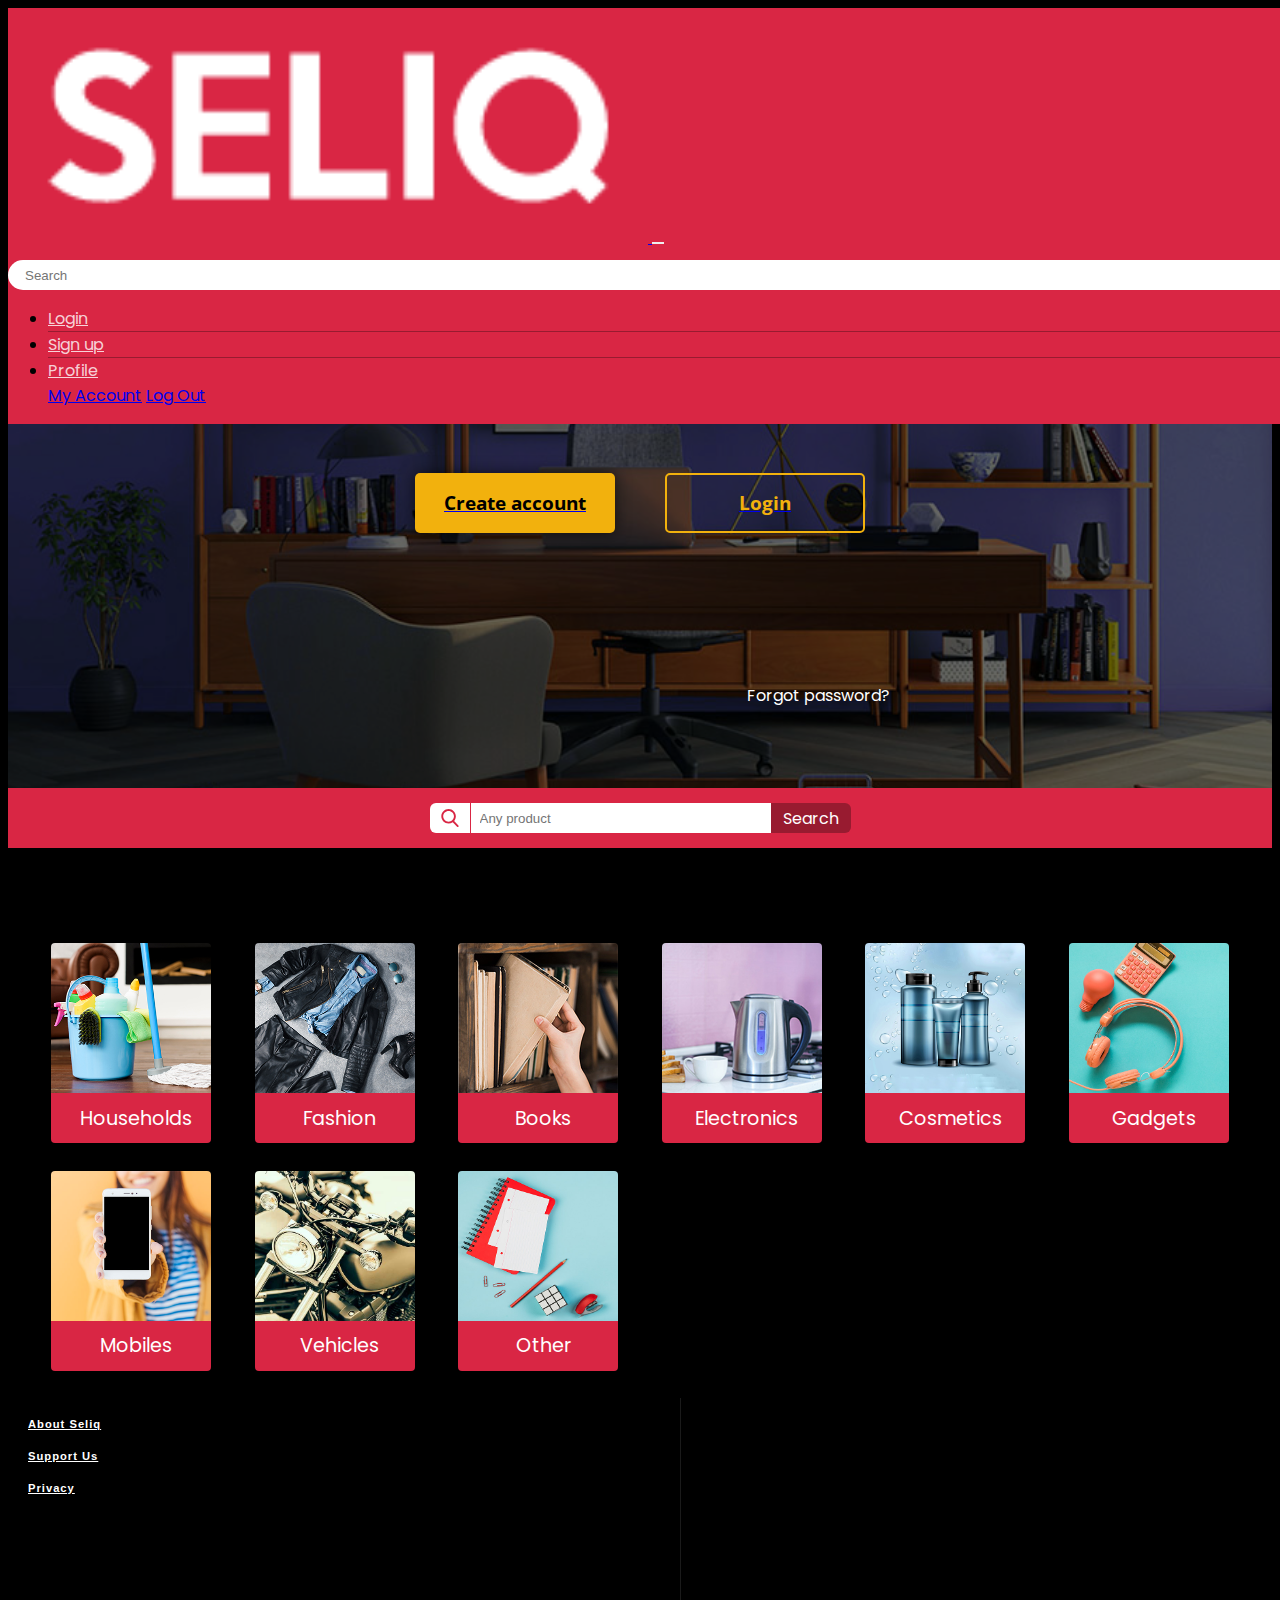
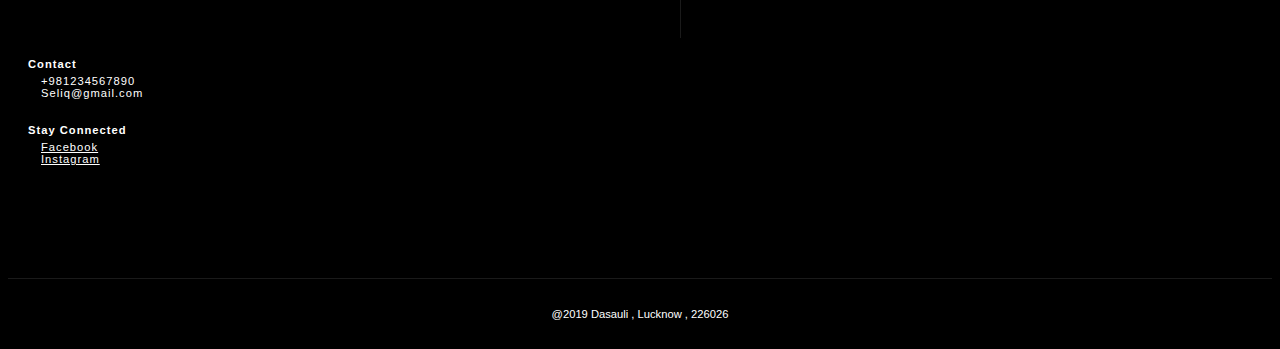
==== commit bda112b8: "h" ====
--- a/index.html
+++ b/index.html
@@ -6,7 +6,7 @@
     <meta charset="utf-8">
 
     <meta name="viewport" content="width=device-width,initial-scale=1,shrink-to-fit=no">
-
+ 
     <link rel="stylesheet" type="text/css" href="css/global.css">
     <link rel="stylesheet" type="text/css" href="css/index.css">
     <link rel="stylesheet" type="text/css" href="bootstrap/bootstrap.css">
@@ -113,7 +113,7 @@
     </div>
     </div>
     <div class="c_row last">
-        <p><a href="password_reset.html">Forgot password?</a></p>
+        <p><a href="email_page.html">Forgot password?</a></p>
     </div>
 </div>
 </div>
@@ -163,7 +163,7 @@
 <section class="categories_section">
 
     <div class="ct_header">
-           <p>Looking for?</p>
+           <p>What are you looking for ?</p>
     </div>
 
 <div class="ct_container">
--- a/css/global.css
+++ b/css/global.css
@@ -1,6 +1,7 @@
                     /*Resetting*/
 *::after,
 *::before{
+    -webkit-box-sizing: border-box;
     box-sizing: border-box;
     margin: 0px;
     padding: 0px;
@@ -22,6 +23,7 @@
 
 body {
     background-color: black;
+    -webkit-box-sizing: border-box;
     box-sizing: border-box;
 /*font-family: 'Poppins', sans-serif ;*/
 /*font-family: 'Bebas Neue', sans-serif*/
@@ -32,7 +34,7 @@
 /*font-family: 'Open Sans', sans-serif*/
 /*font-family: 'Oswald', sans-serif*/
 /*font-family: 'Righteous', sans-serif*/
-    font-family: 'Lato', sans-serif
+    font-family: 'Poppins', sans-serif
     !important;
     color : #000;
     cursor: default;
@@ -44,6 +46,12 @@
 
 
 /*navigation bar*/
+.navbar{
+    position: absolute !important;
+    z-index: 999999;
+    width: 100%;
+}
+
 .nav-bg-color{
     background-color: var(--pcolor);
 }
@@ -59,9 +67,15 @@
 }
 */
 .search{
+    display: -webkit-box;
+    display: -ms-flexbox;
     display: flex;
     background-color:#fff;
-    align-items: center;
+    -webkit-box-align: center;
+    -ms-flex-align: center;
+    align-items: center;
+    -webkit-box-pack: justify;
+    -ms-flex-pack: justify;
     justify-content: space-between;
     width: 100%;
     height: 30px;
@@ -71,6 +85,8 @@
     margin: 10px 0px 10px;
 }
 .search .first_wrap{
+    -webkit-box-flex: 1;
+    -ms-flex: 1;
     flex: 1;
 }
 .search .second_wrap{
@@ -81,7 +97,6 @@
     width: 100%;
 }
 .icon{
-    
     padding: 5px 5px 5px;
     width:30px;
     height: 100%;
@@ -129,45 +144,86 @@
     color: #fff !important;
     border: transparent !important;
 }
+.navbar-toggler:focus{
+    outline: 0px;
+}
+
 .navbar-toggler:hover{
     background-color:  hsla(350,70%,38%,1) !important;
 }
 .dropdown-menu a:hover{
-    border-left:5px solid #1EA075;
+    border-left:5px solid var(--scolor);
     padding-right: -3px;
+}
+
+.nav-link{
+color:rgba(255,255,255,0.8) !important;
+}
+.nav-link:hover{
+color:rgba(255,255,255,1) !important;
+}
+
+.nav-item{
+    border-bottom: 1px solid var(--pcolordark);
+}
+.nav-item:nth-last-child(1){
+    border-bottom: 0px solid var(--pcolordark);
 }
 
 /*footer*/
 
 .page_footer{
     position: relative;
+    display: -webkit-box;
+    display: -ms-flexbox;
     display: flex;
     font-size: 0.7em;
     color:#fff;
     height: 250px;
     font-family: roboto,sans-serif;
     width:100%;
+    -ms-flex-wrap: wrap;
     flex-wrap: wrap;
     background-color: black;
 }
 .wrap_one{
+    display: -webkit-box;
+    display: -ms-flexbox;
     display: flex;
     Width:50%;
     height: 200px;
     
+    -webkit-box-align: center;
+    
+    -ms-flex-align: center;
+    
     align-items: center;
     padding: 20px;
     border-right:  1px solid rgba(255,255,255,0.1);
+    -webkit-box-orient: vertical;
+    -webkit-box-direction: normal;
+    -ms-flex-direction: column;
     flex-direction: column;
 }
 .wrap_two{
+    
+    display: -webkit-box;
+    
+    display: -ms-flexbox;
     
     display: flex;
     Width:50%;
     height: 200px;
     
+    -webkit-box-align: center;
+    
+    -ms-flex-align: center;
+    
     align-items: center;
     padding: 20px;
+    -webkit-box-orient: vertical;
+    -webkit-box-direction: normal;
+    -ms-flex-direction: column;
     flex-direction: column;
 }
 .page_footer ul{
@@ -177,12 +233,18 @@
     font-weight: 200;
 }
 .wrap_three{
+    display: -webkit-box;
+    display: -ms-flexbox;
     display: flex;
     width:100%;
     height: 50px;
     padding: 10px;
     border-top: 1px solid rgba(255,255,255,0.1);
-    align-items: center;
+    -webkit-box-align: center;
+    -ms-flex-align: center;
+    align-items: center;
+    -webkit-box-pack: center;
+    -ms-flex-pack: center;
     justify-content: center;
 }
 .fcaption{
--- a/css/index.css
+++ b/css/index.css
@@ -26,16 +26,25 @@
     color: #fff;
     background-color: #339933;
 } */
-
+ 
                 /*Cover section*/
+
+
+ 
 .cover_section{
+    padding-top: 60px;
     position: relative;
+    display: -webkit-box;
+    display: -ms-flexbox;
     display: flex;
     width: 100%;
     height: 400px;
 /*    background-color: blue;*/
 }
+
 .cover_image{
+    display: -webkit-box;
+    display: -ms-flexbox;
     display: flex;
     width: 100%;
     height: 100%;
@@ -47,13 +56,27 @@
     background-repeat: no-repeat;
 }
 .gradient{
+    display: -webkit-box;
+    display: -ms-flexbox;
     display: flex;
     width: 100%;
     height: 100%;
 /*    opacity: 0.8;*/
     
+    -webkit-box-pack: center;
+    
+    -ms-flex-pack: center;
+    
     justify-content: center;
-    align-items: center;
+    -webkit-box-align: center;
+    -ms-flex-align: center;
+    align-items: center;
+    
+    -webkit-box-orient: vertical;
+    
+    -webkit-box-direction: normal;
+    
+    -ms-flex-direction: column;
     
     flex-direction: column;
     
@@ -62,35 +85,65 @@
 
 }
 .c_container{
-    display: flex;
+    display: -webkit-box;
+    display: -ms-flexbox;
+    display: flex;
+    -webkit-box-orient: vertical;
+    -webkit-box-direction: normal;
+    -ms-flex-direction: column;
     flex-direction: column;
     width: 330px;
-    height: 280px;
-    justify-content: center;
+    height: 80%;
+    
+    -webkit-box-pack: justify;
+    
+    -ms-flex-pack: justify;
+    
+    justify-content: space-between;
+    -webkit-box-align: center;
+    -ms-flex-align: center;
     align-items: center;
 /*    background-color: crimson;*/
 }
 
 .c_row {
-    display: flex;
-    width: 100%;
+    display: -webkit-box;
+    display: -ms-flexbox;
+    display: flex;
+    width: 100%;
+    -webkit-box-pack: justify;
+    -ms-flex-pack: justify;
     justify-content: space-between;
 /*    background-color: black;*/
 }
 
 .c_header{
     width: 100%;
+    display: -webkit-box;
+    display: -ms-flexbox;
     display: flex;
     height: 190px;
+    -webkit-box-orient: vertical;
+    -webkit-box-direction: normal;
+    -ms-flex-direction: column;
     flex-direction: column;
+    -webkit-box-pack: start;
+    -ms-flex-pack: start;
     justify-content: flex-start;
 /*    background-color: blue;*/
+    -webkit-box-align: center;
+    -ms-flex-align: center;
     align-items: center;
 }
 .c_subheader{
     width: 100%;
-    display: flex;
+    display: -webkit-box;
+    display: -ms-flexbox;
+    display: flex;
+    -ms-flex-pack: distribute;
     justify-content: space-around;
+    -webkit-box-align: center;
+    -ms-flex-align: center;
     align-items: center;
 /*    background-color: chartreuse;*/
    
@@ -113,9 +166,13 @@
 }
 
 .last{
+display: -webkit-box;
+display: -ms-flexbox;
 display: flex;
 padding:8px; 
 /*    background-color: darkmagenta;*/
+-webkit-box-pack: end;
+-ms-flex-pack: end;
 justify-content: flex-end;
 }
 .last p{
@@ -128,17 +185,29 @@
 }
 
 .c_button{
+    display: -webkit-box;
+    display: -ms-flexbox;
     display: flex;
     font-family: 'Open Sans', sans-serif;
     width: 150px;
     height: 40px;
     font-size: 0.9em;
+    -ms-flex-item-align: end;
     align-self: flex-end;
+    -webkit-box-pack: center;
+    -ms-flex-pack: center;
     justify-content: center;
+    -webkit-box-align: center;
+    -ms-flex-align: center;
     align-items: center;
     margin: 8px 0px;
     border-radius: 5px;
 }
+
+.c_button:focus{
+    outline: 0px;
+}
+
 .c_button p{
     font-weight: bold;
     text-decoration: none;
@@ -146,6 +215,7 @@
 
 .signin_button{
     background-color: var(--scolor);
+    -webkit-box-shadow: 0px 0px 15px 0px rgba(0,0,0,0.6);
     box-shadow: 0px 0px 15px 0px rgba(0,0,0,0.6);
     border: 0px;
 }
@@ -179,27 +249,45 @@
 
 .tab_section{
     position: relative;
+    display: -webkit-box;
+    display: -ms-flexbox;
     display: flex;
     width: 100%;
     height: 60px;
+    -webkit-box-pack: center;
+    -ms-flex-pack: center;
     justify-content: center;
+    -webkit-box-align: center;
+    -ms-flex-align: center;
     align-items: center;
     background-color: var(--pcolor);
 }
 
 .tab_container{
+    display: -webkit-box;
+    display: -ms-flexbox;
     display: flex;
     width: 90%;
+    -webkit-box-pack: center;
+    -ms-flex-pack: center;
     justify-content: center;
+    -webkit-box-align: center;
+    -ms-flex-align: center;
     align-items: center;
     height: 30px;
     color: #fff;
 }
 
 .search_text{
+    display: -webkit-box;
+    display: -ms-flexbox;
     display: flex;
     background-color: var(--pcolordark);
+    -webkit-box-pack: center;
+    -ms-flex-pack: center;
     justify-content: center;
+    -webkit-box-align: center;
+    -ms-flex-align: center;
     align-items: center;
     width: 80px;
     height: 100%;
@@ -214,10 +302,14 @@
 .searchbox_container{
 /*   background-color: aqua;*/
     max-width: 300px;
+    -webkit-box-flex: 1;
+    -ms-flex: 1;
     flex: 1;
 /*    margin-left: 10px;*/
    
     height: 100%;
+    display: -webkit-box;
+    display: -ms-flexbox;
     display: flex;
 }
 
@@ -229,6 +321,10 @@
     
 }
 
+.searchbox_container .input:focus{
+    outline: 0px;
+}
+
 /* .tab .categorybox{  
 
 } */
@@ -245,12 +341,18 @@
 */
 
 .search_icon_container{
+    display: -webkit-box;
+    display: -ms-flexbox;
     display: flex;
     height: 100%;
     border-top-left-radius: 6px;
     border-bottom-left-radius: 6px;
     width: 40px;
+    -webkit-box-pack: center;
+    -ms-flex-pack: center;
     justify-content: center;
+    -webkit-box-align: center;
+    -ms-flex-align: center;
     align-items: center;
     border-right: 1px solid var(--pcolor);
     color: #fff;
@@ -272,65 +374,111 @@
 
                   /*Categories*/
 .categories_section{
+    display: -webkit-box;
+    display: -ms-flexbox;
     display: flex;
     position: relative;
+    -ms-flex-line-pack: center;
     align-content: center;
+    -webkit-box-align: center;
+    -ms-flex-align: center;
     align-items: center;
 /*    height:700px;*/
-    width:100%;
+    width: 100%;
+    height: 1200px;
+    -webkit-box-orient: vertical;
+    -webkit-box-direction: normal;
+    -ms-flex-direction: column;
     flex-direction: column;
 /*    background-color: red;*/
 }
 .categories_section .ct_header{
     width: 100%;
     margin-top:20px; 
-    padding: 10px;
+    padding-left: 20px;
     height: auto;
-    font-weight: bold;
-    font-size: 1.3em;
+/*    font-weight: bold;*/
+    font-size: 1.2em;
 /*    background-color: yellow;*/
 }
 
 .ct_container{
+/*
     display: flex;
     width: 100%;
     flex-wrap: wrap;
     align-items:center;
-      padding: 20px 0px;
     justify-content: space-around;
-/*    background-color: yellow;*/
-}
+    background-color: yellow;
+    background-color: #770000;
+*/
+    display: grid;
+    width: 100%;
+    height: 100%;
+    
+    grid-template-columns: 140px 140px;
+    
+    grid-template-rows:180px 180px 180px 180px 180px;
+    
+    justify-items:center;
+    -webkit-box-align:center;
+    -ms-flex-align:center;
+    align-items:center;
+    -webkit-box-pack: space-evenly;
+    -ms-flex-pack: space-evenly;
+    justify-content: space-evenly;
+    -ms-flex-line-pack: space-evenly;
+    align-content: space-evenly;
+/*grid-gap: 20px;*/
+}
+
 
 .thumbs{
-    display: flex;
-    margin: 5px;
+    display: -webkit-box;
+    display: -ms-flexbox;
+    display: flex;
     width:  140px;
     height: 180px;
-/*    padding: 4px;*/
+/*    padding: 5px;*/
 /*    background-color: #fff;*/
-    box-shadow: 0px 0px 8px 0px rgba(0,0,0,0.2); 
-/*     background-color: aqua;*/
-/*    border-radius: 8px ; */
+    -webkit-box-shadow: 0px 0px 25px 0px rgba(0,0,0,0.3);
+    box-shadow: 0px 0px 25px 0px rgba(0,0,0,0.3); 
+    border-radius: 4px ; 
     overflow: hidden;
+    -webkit-box-orient: vertical;
+    -webkit-box-direction: normal;
+    -ms-flex-direction: column;
     flex-direction: column;
-/*    justify-content: space-between;*/
     border: 0px solid rgba(0,0,0,0.2);
 }
+
 .thumbs:hover{
+    -webkit-transform: scale(1.03);
     transform: scale(1.03);
+    -webkit-transition: 100ms ease-in-out;
     transition: 100ms ease-in-out;
 }
 
 .image_container{
-    display: flex;
+    display: -webkit-box;
+    display: -ms-flexbox;
+    display: flex;
+    width: 100%;
+    height: 140px;
+    -webkit-box-pack: center;
+    -ms-flex-pack: center;
     justify-content: center;
+    -webkit-box-align: center;
+    -ms-flex-align: center;
     align-items: center;
 }
 .image_container .thumb_background{
-     width: 140px;
-    height: 140px;
+    width: 100%;
+    height: 100%;
 }
 .image_container .overlay{
+    display: -webkit-box;
+    display: -ms-flexbox;
     display: flex;
     width: 140px;
     height: 140px;
@@ -341,12 +489,18 @@
 
 .t_button{
     font-size: 0.9em;
+    display: -webkit-box;
+    display: -ms-flexbox;
     display: flex;
     color: #fff;
     padding: 5px;
     height: 40px;
 /*    margin: 5px;*/
+    -webkit-box-pack: center;
+    -ms-flex-pack: center;
     justify-content: center;
+    -webkit-box-align: center;
+    -ms-flex-align: center;
     align-items: center;
     width: 100%;
     background-color: var(--pcolor);
@@ -410,12 +564,141 @@
 */
 
 /*Resposive*/
-@media all and (min-width: 600px) {
-    
-}
-/*Desktop*/
-@media all and (min-width: 900px) {
-
-}
-
-
+
+/*iphone regular 375px portrait  Default*/
+@media only screen and (min-width: 375px) {
+}
+/*iphone (6-8) 375px portrait*/
+@media only screen and (min-width: 375px) {
+}
+/*Android (Pixel 2) portrait 412px*/
+@media only screen and (min-width: 412px) {
+}
+/*iphone (6-8) plump 414px portrait*/
+@media only screen and (min-width: 414px) {
+}
+/*iphone (6-8) 667px landscape*/
+@media only screen and (min-width: 600px) {
+    .categories_section{
+    height: 780px;
+    }
+    
+    .ct_container{
+    grid-template-columns: 140px 140px 140px;
+    grid-template-rows:180px 180px 180px;
+    }
+    
+}
+/*Android (Pixel 2) landscape 684px*/
+@media only screen and (min-width: 684px) {
+}
+/*iphone regular 734px landscape*/
+@media only screen and (min-width: 734px) {
+}
+/*iphone (6-8) plump 736px landscape*/
+@media only screen and (min-width: 736px) {
+}
+/*ipad portrait 768px*/
+@media only screen and (min-width: 768px) {
+    .categories_section{
+    height: 780px;
+    }
+    
+    .ct_container{
+    grid-template-columns: 140px 140px 140px 140px ;
+    grid-template-rows:180px 180px 180px;
+    }
+}
+
+/*Android tab*/
+@media only screen and (min-width: 992px) {
+    .categories_section{
+    height: 600px;
+    }
+    
+    .ct_container{
+    grid-template-columns: 140px 140px 140px 140px 140px;
+    grid-template-rows:180px 180px;
+    }
+}
+
+/*ipad landscape 1024px*/
+@media only screen and (min-width: 1024px) {
+    .categories_section{
+    height: 550px;
+    }
+    .ct_container{
+    grid-template-columns: 140px 140px 140px 140px 140px 140px;
+    grid-template-rows:180px 180px;
+    }
+}
+
+/*laptop*/
+@media only screen and (min-width: 1200px) {
+    .c_container{
+        width:500px;
+        height: 80%;
+    }
+    
+    .categories_section{
+    height: 550px;
+    }
+    .ct_container{
+    grid-template-columns: 160px 160px 160px 160px 160px 160px;
+    grid-template-rows:200px 200px;
+    }
+    .cover_section{
+        height: 80vh;
+    }
+    
+    .c_header h1{
+        font-size: 3em;
+    }
+    .c_header p{
+    font-size: 1.2em;
+}
+    .last p{
+    font-size: 1em;
+}
+    .c_button{
+    width: 200px;
+    height: 60px;
+    font-size: 1.2em;
+    border-radius: 5px;
+}
+
+    .categories_section .ct_header{
+    
+    font-size: 2em;
+}
+    .t_button{
+    font-size: 1.2em;
+        height: 50px;
+    }
+    .thumbs{
+        width: 160px;
+        height:200px;
+    }
+    .image_container{
+        height: 150px;
+    }
+}
+
+/*basic sizes
+max width : 600px
+min-width : 600px 
+min-width : 768px
+min-width : 992px
+min- width : 1200px
+*/
+
+
+
+
+
+
+
+
+
+
+
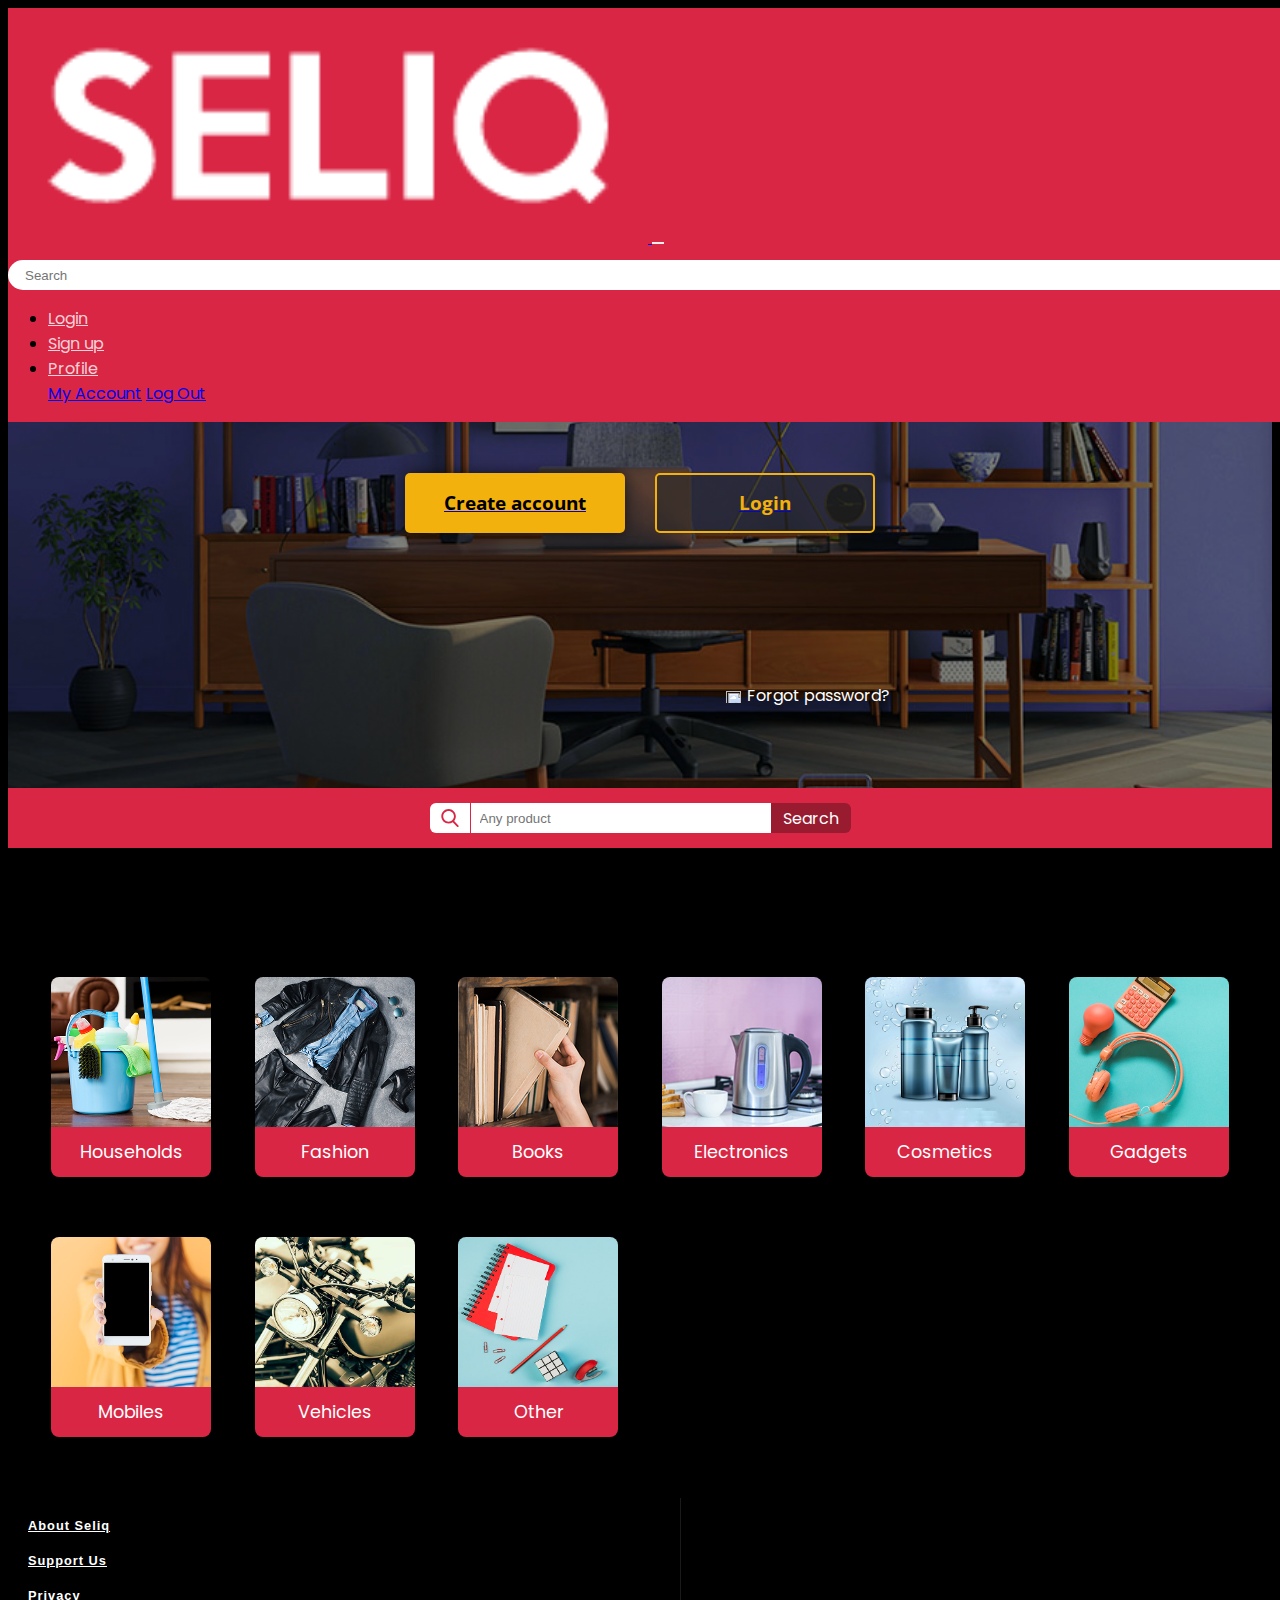
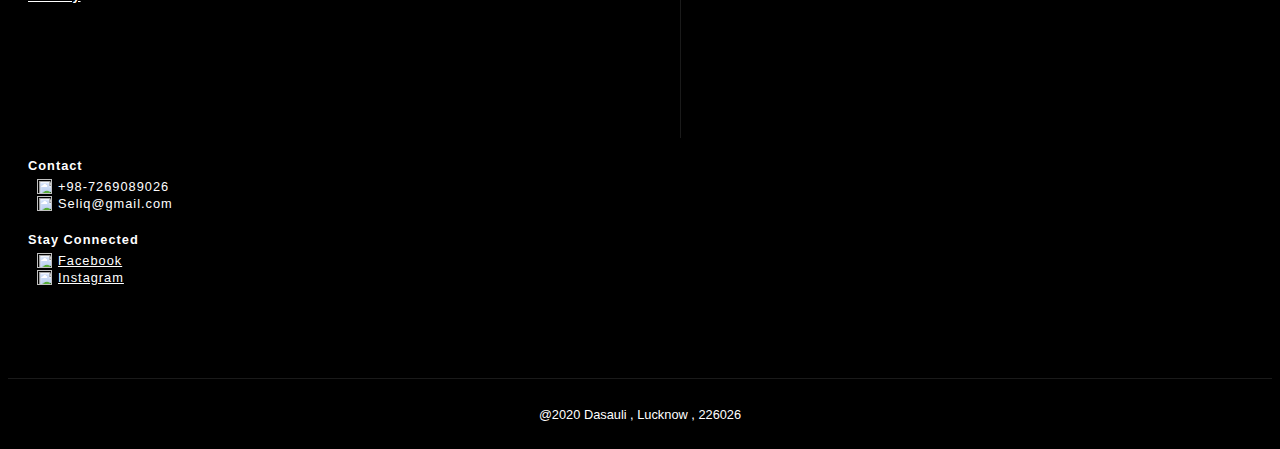
==== commit b7a3116f: "j" ====
--- a/index.html
+++ b/index.html
@@ -10,7 +10,7 @@
     <link rel="stylesheet" type="text/css" href="css/global.css">
     <link rel="stylesheet" type="text/css" href="css/index.css">
     <link rel="stylesheet" type="text/css" href="bootstrap/bootstrap.css">
-    
+     
   		<title>Seliq - Home Page</title>
 
     <script src="bootstrap/jquery.js"></script>
@@ -74,7 +74,7 @@
     </header>
 
 <main>
-
+ 
         <!-- <div class="bulletin">
             <span class="Blogo"></span>
             <div class="news"> News bulletin here </div>
@@ -86,7 +86,6 @@
 <section class="cover_section">
 
 <div class="cover_image">
-<div class="gradient">
    <div class="c_container">
     <div class="c_row">
         <div class="c_header">
@@ -113,9 +112,9 @@
     </div>
     </div>
     <div class="c_row last">
+        <span class="s_icon_container forgot_icon"> <img class="s_icon"src="icons/password.svg"> </span>
         <p><a href="email_page.html">Forgot password?</a></p>
     </div>
-</div>
 </div>
 </div>
 </section>
@@ -171,7 +170,7 @@
     <div class="thumbs">
         <div class="image_container">
             <img class="thumb_background" src="images/households.jpg" alt="Households" />
-            <div class="overlay"></div>
+
         </div>
 
         <div class="t_button">
@@ -182,7 +181,7 @@
     <div class="thumbs">
         <div class="image_container">
             <img class="thumb_background" src="images/fashion.jpg" alt="Fashion" />
-            <div class="overlay"></div>
+
         </div>
 
         <div class="t_button">
@@ -193,7 +192,7 @@
     <div class="thumbs">
         <div class="image_container">
             <img class="thumb_background" src="images/books.jpg" alt="Books" />
-            <div class="overlay"></div>
+
         </div>
 
         <div class="t_button">
@@ -204,7 +203,7 @@
     <div class="thumbs">
         <div class="image_container">
             <img class="thumb_background" src="images/electronics.jpg" alt="Electronics" />
-            <div class="overlay"></div>
+
         </div>
 
         <div class="t_button">
@@ -215,7 +214,7 @@
     <div class="thumbs">
         <div class="image_container">
             <img class="thumb_background" src="images/cosmetics.jpg" alt="Cosmetics" />
-            <div class="overlay"></div>
+
         </div>
 
         <div class="t_button">
@@ -226,7 +225,7 @@
     <div class="thumbs">
         <div class="image_container">
             <img class="thumb_background" src="images/gadgets.jpg" alt="Gadgets" />
-            <div class="overlay"></div>
+
         </div>
 
         <div class="t_button">
@@ -237,7 +236,7 @@
     <div class="thumbs">
         <div class="image_container">
             <img class="thumb_background" src="images/mobiles.jpg" alt="Mobiles" />
-            <div class="overlay"></div>
+
         </div>
 
         <div class="t_button">
@@ -248,7 +247,7 @@
     <div class="thumbs">
         <div class="image_container">
             <img class="thumb_background" src="images/vehicles.jpg" alt="Vehicles" />
-            <div class="overlay"></div>
+
         </div>
 
         <div class="t_button">
@@ -259,9 +258,8 @@
     <div class="thumbs">
         <div class="image_container">
             <img class="thumb_background" src="images/other.jpg" alt="Other" />
-            <div class="overlay"></div>
-        </div>
-
+
+        </div>
         <div class="t_button">
             Other
         </div>
@@ -271,7 +269,6 @@
 
 </section>
         
-        <!--team-->
         
 <section></section>
 
@@ -300,19 +297,36 @@
         <div class="wrap_two">
 
      <div class="fcaption">
-               Contact
-                <ul>
-                    <li class="contact_number">+981234567890</li>
-                    <li class="email">Seliq@gmail.com</li>
-                </ul>
+        Contact
+        <ul>
+            <li class="f_row">
+                <span class="s_icon_container"> 
+                <img class="s_icon" src="icons/call.svg"> 
+                </span>
+                +98-7269089026
+            </li>
+            <li class="f_row">
+                <span class="s_icon_container"> 
+                <img class="s_icon" src="icons/email.svg"> </span>
+                Seliq@gmail.com
+            </li>
+        </ul>
     </div>
 
      <div class="fcaption">Stay Connected
-            <ul>
-                <li>
-                    <a href="http://www.facebook.com/Seliq">Facebook</a>
+        <ul>
+            <li class="f_row">
+                <span class="s_icon_container"> 
+                <img class="s_icon" src="icons/link.svg"> 
+                </span>
+                <a href="http://www.facebook.com/Seliq">
+                Facebook</a>
                 </li>
-                <li>
+                <li class="f_row">
+                   <span class="s_icon_container"> 
+                <img class="s_icon" src="icons/link.svg"> 
+                </span> 
+                    
                     <a href="http://www.instagram.com/Seliq">Instagram</a>
                 </li>
             </ul>
@@ -323,7 +337,7 @@
         <div class="wrap_three">
 
             <div class="block">
-                @2019 Dasauli , Lucknow , 226026
+                @2020 Dasauli , Lucknow , 226026
             </div>
 
         </div>
--- a/css/global.css
+++ b/css/global.css
@@ -1,4 +1,14 @@
-                    /*Resetting*/
+:root{
+    --pcolor:hsla(350,70%,50%,1);
+    --pcolordark:hsla(350,70%,35%,1);
+    --pcolordarker:hsla(350,70%,30%,1);
+    --scolor:hsla(43,90%,50%,1);
+    --success_color:rgb(0,255,0,1);
+    --button_font_size:0.9em;
+}
+ 
+
+/*Resetting*/
 *::after,
 *::before{
     -webkit-box-sizing: border-box;
@@ -15,11 +25,8 @@
 
                     /*Global*/
 
-:root{
-    --pcolor:hsla(350,70%,50%,1);
-    --pcolordark:hsla(350,70%,35%,1);
-}
-
+
+/*font-size: var(--button_font_size);*/
 
 body {
     background-color: black;
@@ -96,6 +103,10 @@
     border: none;
     width: 100%;
 }
+
+.SB:focus{
+    outline: 0px;
+}
 .icon{
     padding: 5px 5px 5px;
     width:30px;
@@ -167,7 +178,7 @@
     border-bottom: 1px solid var(--pcolordark);
 }
 .nav-item:nth-last-child(1){
-    border-bottom: 0px solid var(--pcolordark);
+    border-bottom: 0px solid ;
 }
 
 /*footer*/
@@ -177,7 +188,7 @@
     display: -webkit-box;
     display: -ms-flexbox;
     display: flex;
-    font-size: 0.7em;
+    font-size: 0.8em;
     color:#fff;
     height: 250px;
     font-family: roboto,sans-serif;
@@ -253,6 +264,7 @@
     width: 100%;
     letter-spacing: 1px;
 }
+
 .fcaption a{
     color: #fff;
 }
@@ -260,3 +272,49 @@
     color: var(--pcolor);
     text-decoration: none;
 }
+
+.fcaption ul{
+    padding: 0px;
+    padding-left: 3px;
+    margin:0px;
+    margin-top: 5px;
+}
+.fcaption ul li{
+    padding: 0px;
+    margin: 0px;
+}
+
+.f_row{
+    justify-content: flex-start;
+    align-items: center;
+    width: 100%;
+    margin-bottom: 5px;
+    display: flex;
+}
+
+/*Icon*/
+
+.s_icon_container{
+    display: flex;
+    justify-content: center;
+    align-items: center;
+    padding: 1px;
+    height: 15px;
+    width: 15px;
+    margin: 0px 5px;
+/*    border-radius: 50%;*/
+}
+
+.s_icon{
+    width: 100%;
+    height: 100%;
+}
+
+
+@media all and (min-width: 992px) {
+.nav-item{
+    border-bottom: 0px solid;
+    }
+}
+
+
--- a/css/index.css
+++ b/css/index.css
@@ -5,6 +5,7 @@
     --pcolordarker:hsla(350,70%,30%,1);
     --scolor:hsla(43,90%,50%,1);
     --success_color:rgb(0,255,0,1);
+    --button_font_size:0.9em;
 }
 
 
@@ -26,7 +27,7 @@
     color: #fff;
     background-color: #339933;
 } */
- 
+  
                 /*Cover section*/
 
 
@@ -41,48 +42,22 @@
     height: 400px;
 /*    background-color: blue;*/
 }
-
 .cover_image{
-    display: -webkit-box;
-    display: -ms-flexbox;
-    display: flex;
-    width: 100%;
-    height: 100%;
+    display: flex;
+    width: 100%;
+    height: 100%;
+    
+    flex-direction: column;
+    justify-content: center;
+    align-items: center;
+    
     color: #fff;
-    background-image : url("../images/cover_low.jpg");
-    background-position: center;
-    background-color: rgba(0,0,0,0.8); 
+    background-image:linear-gradient(rgba(0,0,0,0.5),rgba(0,0,0,0.5)),
+    url("../images/cover_low.jpg")
+    ;
+    background-position: center; 
     background-size: cover;
     background-repeat: no-repeat;
-}
-.gradient{
-    display: -webkit-box;
-    display: -ms-flexbox;
-    display: flex;
-    width: 100%;
-    height: 100%;
-/*    opacity: 0.8;*/
-    
-    -webkit-box-pack: center;
-    
-    -ms-flex-pack: center;
-    
-    justify-content: center;
-    -webkit-box-align: center;
-    -ms-flex-align: center;
-    align-items: center;
-    
-    -webkit-box-orient: vertical;
-    
-    -webkit-box-direction: normal;
-    
-    -ms-flex-direction: column;
-    
-    flex-direction: column;
-    
-/*    background-image:linear-gradient(135deg,hsla(340,80%,40%,0.7)50%,hsla(340,80%,40%,0.2));*/
-    background-color:rgba(0,0,0,0.6);
-
 }
 .c_container{
     display: -webkit-box;
@@ -111,10 +86,7 @@
     display: -ms-flexbox;
     display: flex;
     width: 100%;
-    -webkit-box-pack: justify;
-    -ms-flex-pack: justify;
     justify-content: space-between;
-/*    background-color: black;*/
 }
 
 .c_header{
@@ -165,25 +137,6 @@
     margin-top: 10px;
 }
 
-.last{
-display: -webkit-box;
-display: -ms-flexbox;
-display: flex;
-padding:8px; 
-/*    background-color: darkmagenta;*/
--webkit-box-pack: end;
--ms-flex-pack: end;
-justify-content: flex-end;
-}
-.last p{
-    font-size: 0.7em;
-    color: #fff;
-}
-.last p a{
-    color: #fff;
-    text-decoration: none;
-}
-
 .c_button{
     display: -webkit-box;
     display: -ms-flexbox;
@@ -191,7 +144,7 @@
     font-family: 'Open Sans', sans-serif;
     width: 150px;
     height: 40px;
-    font-size: 0.9em;
+    font-size: var(--button_font_size);
     -ms-flex-item-align: end;
     align-self: flex-end;
     -webkit-box-pack: center;
@@ -203,7 +156,6 @@
     margin: 8px 0px;
     border-radius: 5px;
 }
-
 .c_button:focus{
     outline: 0px;
 }
@@ -231,7 +183,7 @@
 }
 
 .login_button {
-    background-color: transparent;
+    background-color: rgba(40,40,40,0.6);
     border: 2px solid var(--scolor);
 }
 .login_button p{
@@ -244,6 +196,23 @@
     color: var(--success_color);
     text-decoration: none;
 }
+
+.last{
+    display: flex;
+    padding:8px; 
+    align-items: center;
+    flex-direction: row;
+    justify-content: flex-end;
+}
+.last p{
+    font-size: 0.7em;
+    color: #fff;
+}
+.last p a{
+    color: #fff;
+    text-decoration: none;
+}
+
 
          /*Search tab*/
 
@@ -416,9 +385,9 @@
     width: 100%;
     height: 100%;
     
-    grid-template-columns: 140px 140px;
-    
-    grid-template-rows:180px 180px 180px 180px 180px;
+    grid-template-columns: 150px 150px;
+    
+    grid-template-rows:190px 190px 190px 190px 190px;
     
     justify-items:center;
     -webkit-box-align:center;
@@ -434,134 +403,68 @@
 
 
 .thumbs{
-    display: -webkit-box;
-    display: -ms-flexbox;
-    display: flex;
-    width:  140px;
-    height: 180px;
-/*    padding: 5px;*/
-/*    background-color: #fff;*/
-    -webkit-box-shadow: 0px 0px 25px 0px rgba(0,0,0,0.3);
-    box-shadow: 0px 0px 25px 0px rgba(0,0,0,0.3); 
-    border-radius: 4px ; 
+    position: relative;
+    display: flex;
+    width:  150px;
+    height: 190px;
+    box-shadow: 0px 0px 15px 0px rgba(0,0,0,0.3); 
+    border-radius: 8px ; 
     overflow: hidden;
-    -webkit-box-orient: vertical;
-    -webkit-box-direction: normal;
-    -ms-flex-direction: column;
     flex-direction: column;
     border: 0px solid rgba(0,0,0,0.2);
 }
-
+/*
 .thumbs:hover{
-    -webkit-transform: scale(1.03);
     transform: scale(1.03);
-    -webkit-transition: 100ms ease-in-out;
     transition: 100ms ease-in-out;
 }
+*/
 
 .image_container{
-    display: -webkit-box;
-    display: -ms-flexbox;
-    display: flex;
-    width: 100%;
-    height: 140px;
-    -webkit-box-pack: center;
-    -ms-flex-pack: center;
-    justify-content: center;
-    -webkit-box-align: center;
-    -ms-flex-align: center;
-    align-items: center;
+    display: flex;
+    width: 100%;
+    height: 150px;
+    justify-content: center;
+    align-items: center;
+    transition: all 1s ease ;
 }
 .image_container .thumb_background{
     width: 100%;
     height: 100%;
 }
-.image_container .overlay{
-    display: -webkit-box;
-    display: -ms-flexbox;
-    display: flex;
-    width: 140px;
-    height: 140px;
-    position:absolute;
-    background-color: rgba(0,0,0,0.0);
-/*    border: 1px solid red;*/
-}
+
 
 .t_button{
-    font-size: 0.9em;
-    display: -webkit-box;
-    display: -ms-flexbox;
-    display: flex;
+    position: absolute;
+    font-size: var(--button_font_size);
+    display: -webkit-box;
+    display: -ms-flexbox;
+    display: flex;
+    bottom: 0px;
     color: #fff;
-    padding: 5px;
     height: 40px;
-/*    margin: 5px;*/
-    -webkit-box-pack: center;
-    -ms-flex-pack: center;
-    justify-content: center;
-    -webkit-box-align: center;
-    -ms-flex-align: center;
-    align-items: center;
-    width: 100%;
+    justify-content: center;
+    align-items: center;
+    width: inherit;
     background-color: var(--pcolor);
-}
-
-/*
-.circles{
-    z-index: 0;
-    position: relative;
-    height: 500px;
-    opacity: 0.8;
-}
-.circles .circle1{
-    position: absolute;
-    background-color: #663399;
-    top: -30px;
-    left: -100px;
-    width: 250px;
-    height: 250px;
-    border-radius: 50%;
-    animation : circle 8s infinite;
-    animation-timing-function: ease-in-out;
-}
-.circles .circle2{
-    position: absolute;
-    background-color: #663399;
-    bottom:-90px;
-    right:-90px;
-    width: 300px;
-    height: 300px;
-    border-radius: 50%;animation : circle 5s infinite;
-    animation-timing-function: ease-in-out;
-}
-.circles .circle3{
-    position: absolute;
-    background-color: #663399;
-    top: 260px;
-    left:80px;
-    width: 120px;
-    height: 120px;
-    border-radius: 50%;
-    animation : circle 7s infinite;
-    animation-timing-function: ease-in-out;
-}
-.circles .circle4{
-    position: absolute;
-    background-color: #663399;
-    top: 60px;
-    right:120px;
-    width: 60px;
-    height: 60px;
-    border-radius: 50%;
-    animation : circle 5s infinite;
-    animation-timing-function: ease-in-out;
-}
-@keyframes circle {
-    0% { transform: scale(1);}
-    50% {transform: scale(1.3);}
-    100%{transform: scale(1);}
-}
-*/
+    transition: all 0.8s ease ;
+}
+
+.thumbs:hover .t_button{
+    height: 100%;
+    background-color: hsla(350,70%,50%,0.6);
+    font-size: 1.3em;
+}
+
+.thumbs:hover .image_container{
+/*    transition: 3s ease ;*/
+    transform: translateY(40px) scale(1.6);
+}
+
+
+.thumbs:hover .overlay{
+/*    background-color: rgba(0,0,0,0.3);*/
+}
 
 /*Resposive*/
 
@@ -584,8 +487,8 @@
     }
     
     .ct_container{
-    grid-template-columns: 140px 140px 140px;
-    grid-template-rows:180px 180px 180px;
+    grid-template-columns: 150px 150px 150px;
+    grid-template-rows:190px 190px 190px;
     }
     
 }
@@ -605,8 +508,8 @@
     }
     
     .ct_container{
-    grid-template-columns: 140px 140px 140px 140px ;
-    grid-template-rows:180px 180px 180px;
+    grid-template-columns: 150px 150px 150px 150px ;
+    grid-template-rows:190px 190px 190px;
     }
 }
 
@@ -617,8 +520,8 @@
     }
     
     .ct_container{
-    grid-template-columns: 140px 140px 140px 140px 140px;
-    grid-template-rows:180px 180px;
+    grid-template-columns: 150px 150px 150px 150px 150px;
+    grid-template-rows:190px 190px;
     }
 }
 
@@ -628,59 +531,60 @@
     height: 550px;
     }
     .ct_container{
-    grid-template-columns: 140px 140px 140px 140px 140px 140px;
-    grid-template-rows:180px 180px;
+    grid-template-columns: 150px 150px 150px 150px 150px 150px;
+    grid-template-rows:190px 190px;
     }
 }
 
 /*laptop*/
 @media only screen and (min-width: 1200px) {
-    .c_container{
+
+.cover_section{
+        height: 80vh;
+    }
+.c_header h1{
+        font-size: 3em;
+    }
+.c_header p{
+    font-size: 1.2em;
+}
+.last p{
+    font-size: 1em;
+}
+.c_container{
         width:500px;
         height: 80%;
     }
-    
-    .categories_section{
-    height: 550px;
-    }
-    .ct_container{
+.c_button{
+    width: 220px;
+    height: 60px;
+    font-size: 1.2em;
+}
+    
+.categories_section{
+    height: 650px;
+    }
+.ct_container{
     grid-template-columns: 160px 160px 160px 160px 160px 160px;
     grid-template-rows:200px 200px;
     }
-    .cover_section{
-        height: 80vh;
-    }
-    
-    .c_header h1{
-        font-size: 3em;
-    }
-    .c_header p{
-    font-size: 1.2em;
-}
-    .last p{
-    font-size: 1em;
-}
-    .c_button{
-    width: 200px;
-    height: 60px;
-    font-size: 1.2em;
-    border-radius: 5px;
-}
-
-    .categories_section .ct_header{
-    
-    font-size: 2em;
-}
-    .t_button{
-    font-size: 1.2em;
-        height: 50px;
-    }
-    .thumbs{
+.thumbs{
         width: 160px;
         height:200px;
     }
-    .image_container{
-        height: 150px;
+
+.categories_section .ct_header{
+    font-size: 2em;
+}
+.t_button{
+    font-size: 1.1em;
+    height: 50px;
+    } 
+.thumbs:hover .t_button{
+    font-size: 1.3em;
+}
+.image_container{
+    height: 150px;
     }
 }
 
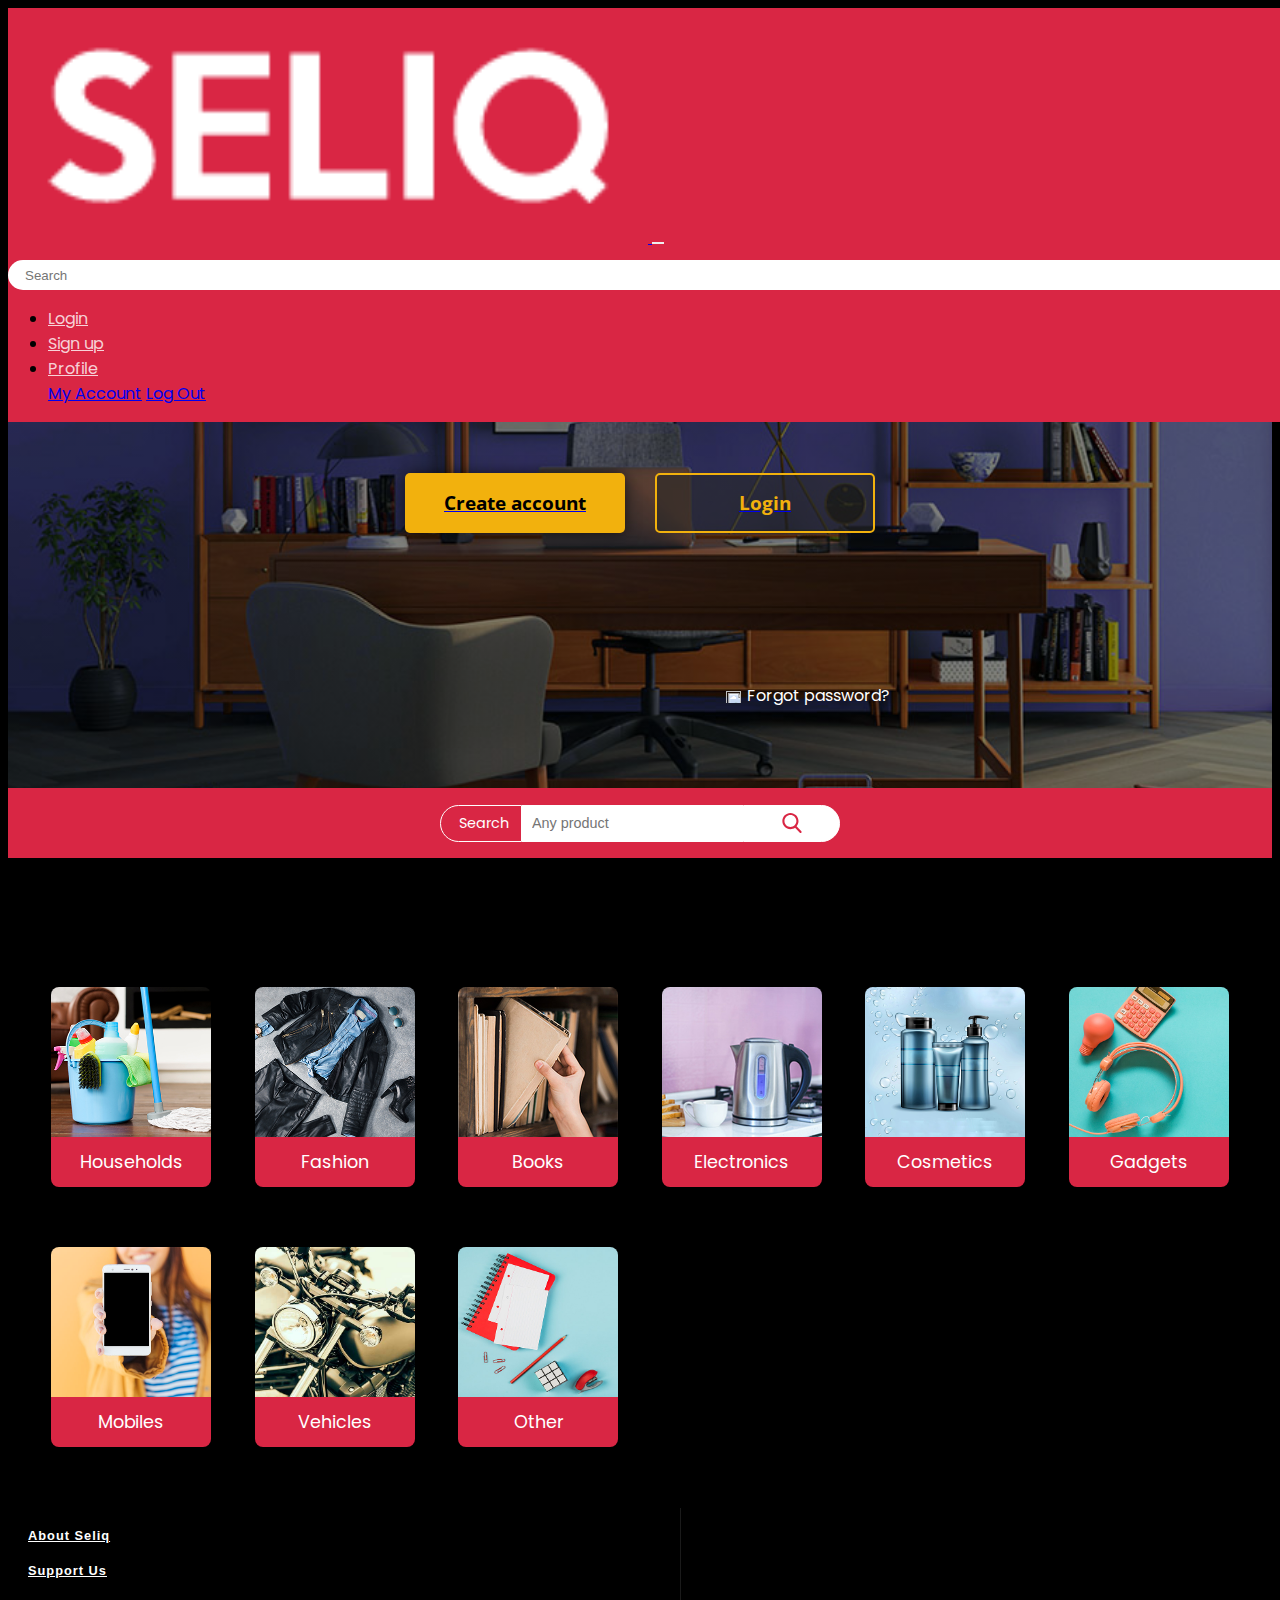
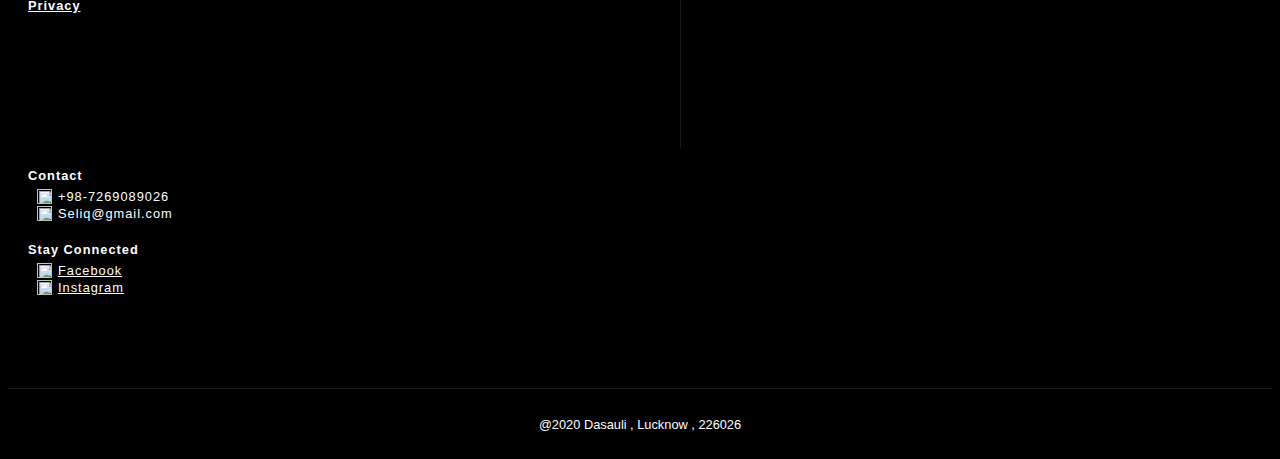
==== commit 6aff1638: "hggh" ====
--- a/index.html
+++ b/index.html
@@ -120,13 +120,12 @@
 </section>
        
         <!--=Search Tab-->
-<section class="tab_section">
-
-    <div class="tab_container">
-        
-        <div class="search_icon_container">
-        <div class="search_icon"></div>
-        </div>
+<section class="searchbox_section">
+
+    <div class="searchbar">
+        
+        <div class="search_text">Search</div>
+        
         <form class="searchbox_container">
 <!--
         <select name="category" class="input categorybox">
@@ -147,10 +146,14 @@
         
         </select>
 -->
-            <input type="search" name="search" class="input searchbox" placeholder="Any product">
+            <input type="search" name="search" class="searchbox" placeholder="Any product">
 
         </form>
-        <div class="search_text">Search</div>
+        
+        <div class="search_icon_container">
+        <div class="search_icon"></div>
+        </div>
+        
         
     </div>
 </section>
--- a/css/index.css
+++ b/css/index.css
@@ -30,7 +30,7 @@
   
                 /*Cover section*/
 
-
+ 
  
 .cover_section{
     padding-top: 60px;
@@ -216,130 +216,87 @@
 
          /*Search tab*/
 
-.tab_section{
+.searchbox_section{
     position: relative;
-    display: -webkit-box;
-    display: -ms-flexbox;
-    display: flex;
-    width: 100%;
-    height: 60px;
-    -webkit-box-pack: center;
-    -ms-flex-pack: center;
-    justify-content: center;
-    -webkit-box-align: center;
-    -ms-flex-align: center;
+    display: flex;
+    width: 100%;
+    height: 70px;
+    justify-content: center;
     align-items: center;
     background-color: var(--pcolor);
 }
 
-.tab_container{
-    display: -webkit-box;
-    display: -ms-flexbox;
+.searchbar{
     display: flex;
     width: 90%;
-    -webkit-box-pack: center;
-    -ms-flex-pack: center;
-    justify-content: center;
-    -webkit-box-align: center;
-    -ms-flex-align: center;
-    align-items: center;
-    height: 30px;
-    color: #fff;
-}
-
-.search_text{
-    display: -webkit-box;
-    display: -ms-flexbox;
-    display: flex;
-    background-color: var(--pcolordark);
-    -webkit-box-pack: center;
-    -ms-flex-pack: center;
-    justify-content: center;
-    -webkit-box-align: center;
-    -ms-flex-align: center;
-    align-items: center;
-    width: 80px;
-    height: 100%;
-    border-top-right-radius: 6px;
-    border-bottom-right-radius: 6px;
-}
-
-.search_text:hover{
-    background-color: var(--pcolordarker);
-}
-
-.searchbox_container{
-/*   background-color: aqua;*/
-    max-width: 300px;
-    -webkit-box-flex: 1;
-    -ms-flex: 1;
+    justify-content: center;
+    align-items: center;
+    height: 35px;
+    max-width: 400px;
+}
+
+.searchbar .search_text{
+    display: flex;
+    background-color: var(--pcolor);
+    justify-content: center;
+    align-items: center;
+    font-size: 0.9em;
+    padding-left:18px;
+    padding-right:12px;
+    height: 100%;
+    color:#fff;
+    border-top-left-radius: 35px;
+    border-bottom-left-radius: 35px;
+    border: 1px solid #fff;
+}
+
+.searchbar .searchbox_container{
+    display: flex;
     flex: 1;
-/*    margin-left: 10px;*/
-   
-    height: 100%;
-    display: -webkit-box;
-    display: -ms-flexbox;
-    display: flex;
-}
-
-.searchbox_container .input{
-    width:100%;
-    height: 100%;
-    border: 0px solid #1EA075;
-    padding: 0px 9px;
-    
-}
-
-.searchbox_container .input:focus{
-    outline: 0px;
-}
-
-/* .tab .categorybox{  
-
-} */
+    height: 100%;
+    border: 1px solid #fff;
 /*
-.tab .searchbox{
-    border-left: 0px;
-}
-*/
-/*
-.searchbar .search_logo {
-    padding: 5px;
-    height: auto;
-}
-*/
-
-.search_icon_container{
-    display: -webkit-box;
-    display: -ms-flexbox;
-    display: flex;
-    height: 100%;
     border-top-left-radius: 6px;
     border-bottom-left-radius: 6px;
-    width: 40px;
-    -webkit-box-pack: center;
-    -ms-flex-pack: center;
-    justify-content: center;
-    -webkit-box-align: center;
-    -ms-flex-align: center;
-    align-items: center;
-    border-right: 1px solid var(--pcolor);
-    color: #fff;
-    background-color: rgba(255,255,255,1);
-}
-
+*/
+    overflow: hidden;
+}
+.searchbox_container .searchbox{
+    width:100%;
+    height: 100%;
+    border: 0px solid #1EA075;
+    padding-left:9px;
+    font-size: 0.9em;
+}
+.searchbox_container .searchbox:focus{
+    outline: 0px;
+}
+
+.searchbar .search_icon_container{
+    display: flex;
+    height: 100%;
+    border-top-right-radius: 35px;
+    border-bottom-right-radius: 35px;
+    width: 65px;
+    padding-left: 15px;
+    padding-right: 15px;
+    justify-content: center;
+    align-items: center;
+    background-color: #fff;
+    border: 1px solid #fff;
+}
+.search_icon_container:hover{
+    background-color:rgba(255,255,255,0.7);
+}
 .search_icon{
     background-image: url("../icons/search.svg");
     fill:#fff;
-    height: 18px;
-    width: 18px;
+    height: 20px;
+    width: 20px;
     background-repeat: no-repeat;
     background-position: center;
     background-size: contain;
 }
-
-
-
 
                   /*Categories*/
 .categories_section{
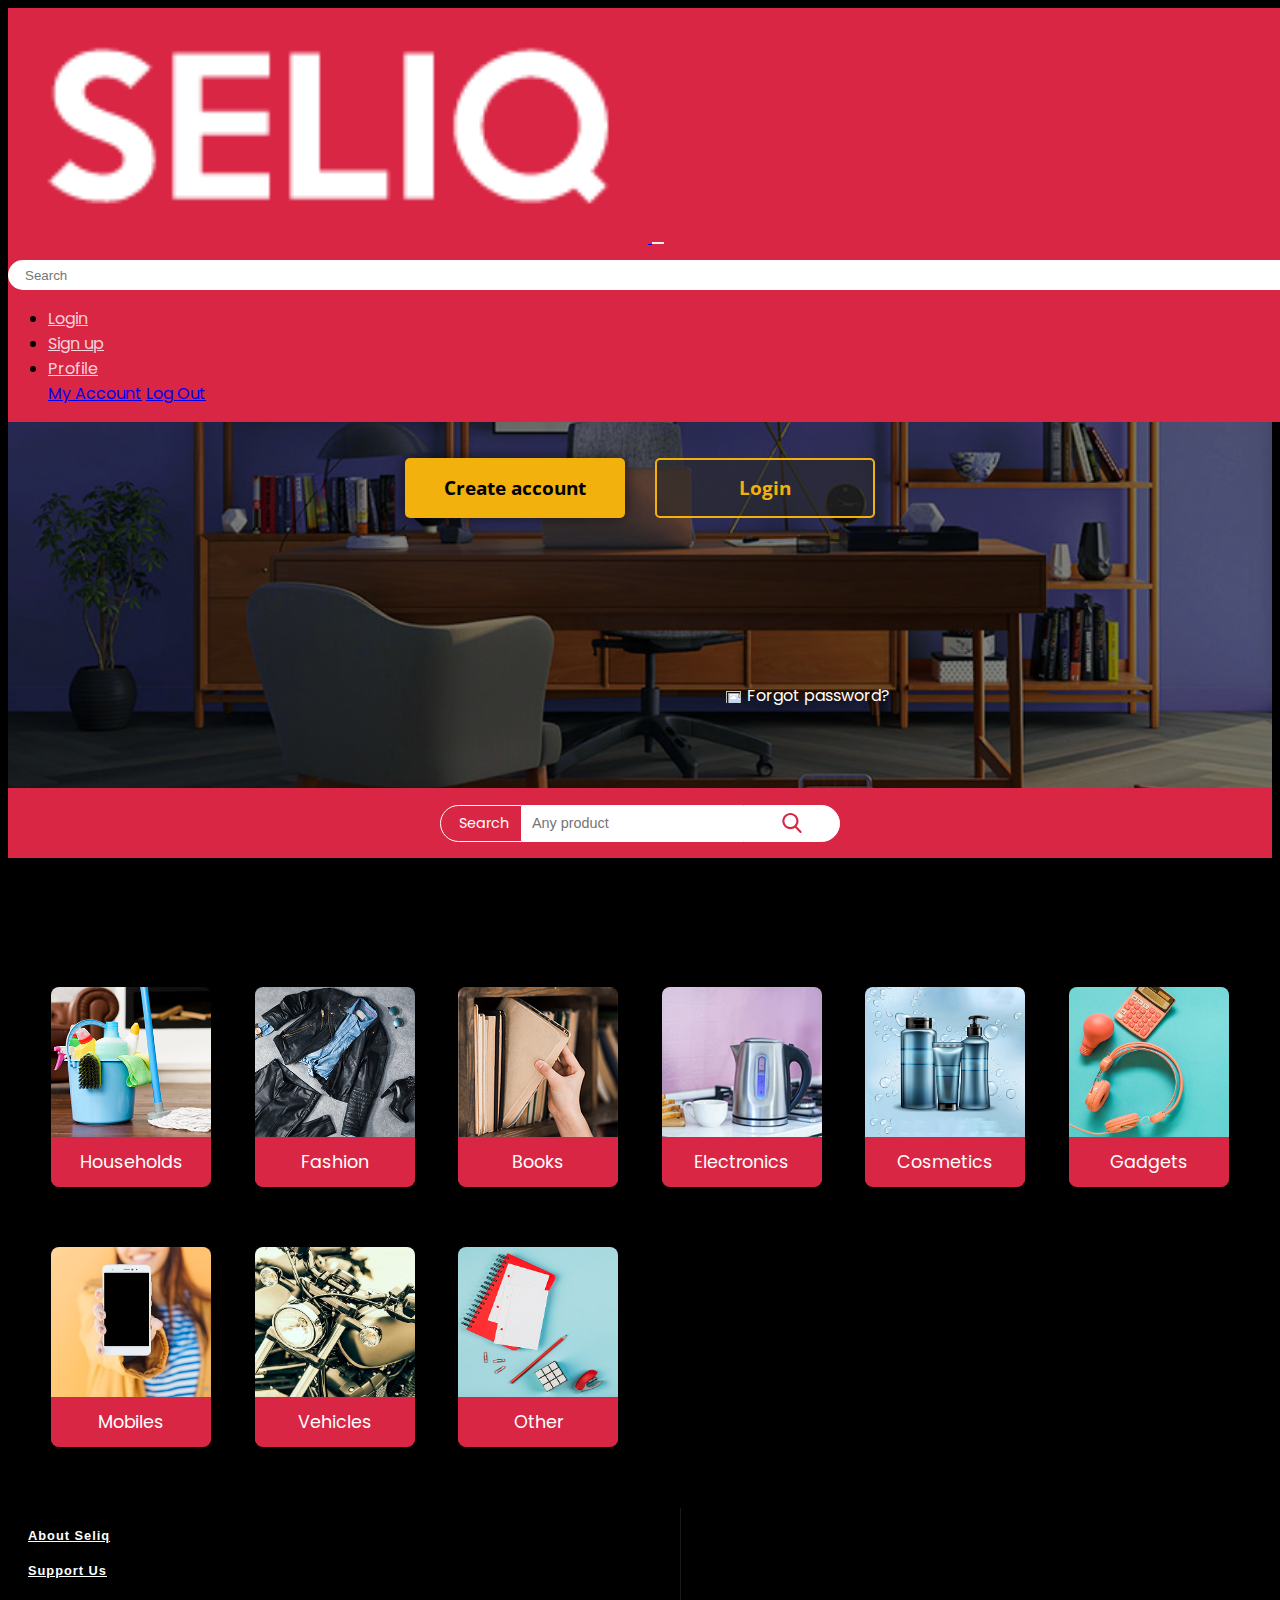
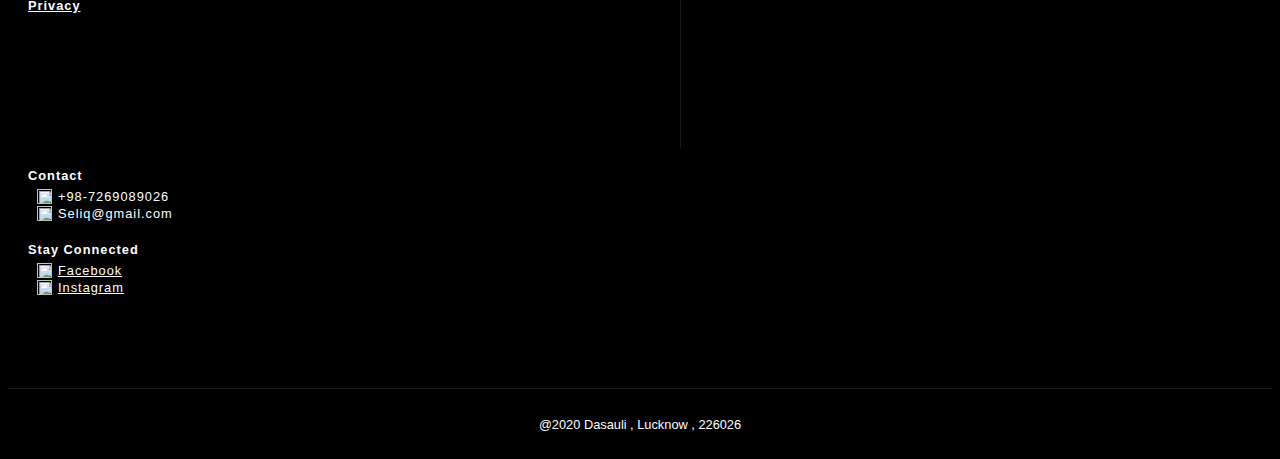
==== commit df9e9201: "k" ====
--- a/index.html
+++ b/index.html
@@ -94,7 +94,7 @@
         </div>
     </div>
     <div class="c_row">
-       <div class="c_subheader">
+       <div class="buttons_container">
 
         <a href="signup.html"> 
 
@@ -177,7 +177,8 @@
         </div>
 
         <div class="t_button">
-            Households
+             <p>Households</p>
+             <div class="inner_span"></div>
         </div>
     </div>
 
@@ -188,7 +189,8 @@
         </div>
 
         <div class="t_button">
-            Fashion
+           <p>Fashion</p>
+             <div class="inner_span"></div>
         </div>
     </div>
 
@@ -199,7 +201,8 @@
         </div>
 
         <div class="t_button">
-            Books
+           <p>Books</p>
+             <div class="inner_span"></div>
         </div>
     </div>
 
@@ -210,7 +213,9 @@
         </div>
 
         <div class="t_button">
-            Electronics
+            
+            <p>Electronics</p>
+             <div class="inner_span"></div>
         </div>
     </div>
 
@@ -221,7 +226,9 @@
         </div>
 
         <div class="t_button">
-            Cosmetics
+            
+            <p>Cosmetics</p>
+             <div class="inner_span"></div>
         </div>
     </div>
 
@@ -232,7 +239,9 @@
         </div>
 
         <div class="t_button">
-            Gadgets
+           
+            <p> Gadgets</p>
+             <div class="inner_span"></div>
         </div>
     </div>
 
@@ -243,7 +252,9 @@
         </div>
 
         <div class="t_button">
-            Mobiles
+            
+            <p> Mobiles</p>
+             <div class="inner_span"></div>
         </div>
     </div>
 
@@ -254,7 +265,9 @@
         </div>
 
         <div class="t_button">
-            Vehicles
+            
+            <p> Vehicles</p>
+             <div class="inner_span"></div>
         </div>
     </div>
 
@@ -264,7 +277,9 @@
 
         </div>
         <div class="t_button">
-            Other
+            
+             <p>Other</p>
+             <div class="inner_span"></div>
         </div>
     </div>
 
--- a/css/index.css
+++ b/css/index.css
@@ -30,7 +30,7 @@
   
                 /*Cover section*/
 
- 
+  
  
 .cover_section{
     padding-top: 60px;
@@ -42,11 +42,11 @@
     height: 400px;
 /*    background-color: blue;*/
 }
+
 .cover_image{
     display: flex;
     width: 100%;
     height: 100%;
-    
     flex-direction: column;
     justify-content: center;
     align-items: center;
@@ -60,30 +60,16 @@
     background-repeat: no-repeat;
 }
 .c_container{
-    display: -webkit-box;
-    display: -ms-flexbox;
-    display: flex;
-    -webkit-box-orient: vertical;
-    -webkit-box-direction: normal;
-    -ms-flex-direction: column;
+    display: flex;
     flex-direction: column;
     width: 330px;
-    height: 80%;
-    
-    -webkit-box-pack: justify;
-    
-    -ms-flex-pack: justify;
-    
+    height: 80%;    
     justify-content: space-between;
-    -webkit-box-align: center;
-    -ms-flex-align: center;
     align-items: center;
 /*    background-color: crimson;*/
 }
 
 .c_row {
-    display: -webkit-box;
-    display: -ms-flexbox;
     display: flex;
     width: 100%;
     justify-content: space-between;
@@ -91,36 +77,25 @@
 
 .c_header{
     width: 100%;
-    display: -webkit-box;
-    display: -ms-flexbox;
-    display: flex;
-    height: 190px;
-    -webkit-box-orient: vertical;
-    -webkit-box-direction: normal;
-    -ms-flex-direction: column;
+    display: flex;
     flex-direction: column;
-    -webkit-box-pack: start;
-    -ms-flex-pack: start;
     justify-content: flex-start;
 /*    background-color: blue;*/
-    -webkit-box-align: center;
-    -ms-flex-align: center;
-    align-items: center;
-}
-.c_subheader{
-    width: 100%;
-    display: -webkit-box;
-    display: -ms-flexbox;
-    display: flex;
-    -ms-flex-pack: distribute;
+    align-items: center;
+    height: 160px;
+}
+.buttons_container{
+    width: 100%;
+    display: flex;
     justify-content: space-around;
-    -webkit-box-align: center;
-    -ms-flex-align: center;
     align-items: center;
 /*    background-color: chartreuse;*/
    
 }
-.c_subheader a:hover{
+.buttons_container a{
+    text-decoration:none;
+}
+.buttons_container a:hover{
    text-decoration: none;
 }
 
@@ -138,22 +113,15 @@
 }
 
 .c_button{
-    display: -webkit-box;
-    display: -ms-flexbox;
     display: flex;
     font-family: 'Open Sans', sans-serif;
     width: 150px;
     height: 40px;
     font-size: var(--button_font_size);
-    -ms-flex-item-align: end;
     align-self: flex-end;
-    -webkit-box-pack: center;
-    -ms-flex-pack: center;
-    justify-content: center;
-    -webkit-box-align: center;
-    -ms-flex-align: center;
-    align-items: center;
-    margin: 8px 0px;
+    justify-content: center;
+    align-items: center;
+    margin: 0px 0px;
     border-radius: 5px;
 }
 .c_button:focus{
@@ -161,6 +129,8 @@
 }
 
 .c_button p{
+    margin: 0px;
+    padding: 0px;
     font-weight: bold;
     text-decoration: none;
 }
@@ -364,11 +334,9 @@
     display: flex;
     width:  150px;
     height: 190px;
-    box-shadow: 0px 0px 15px 0px rgba(0,0,0,0.3); 
     border-radius: 8px ; 
     overflow: hidden;
     flex-direction: column;
-    border: 0px solid rgba(0,0,0,0.2);
 }
 /*
 .thumbs:hover{
@@ -405,12 +373,32 @@
     width: inherit;
     background-color: var(--pcolor);
     transition: all 0.8s ease ;
+    z-index: 2;
+}
+
+.inner_span{
+    position: absolute;
+    justify-content: center;
+    align-items: center;
+    display: flex;
+    width: 120%;
+    height: 40px;
+    background-color: var(--pcolor);
+    transition: 1s ease ;
+    z-index: -1;
 }
 
 .thumbs:hover .t_button{
     height: 100%;
-    background-color: hsla(350,70%,50%,0.6);
+    background-color: rgba(0,0,0,0.4);
     font-size: 1.3em;
+}
+
+.thumbs:hover .t_button .inner_span{
+    background-color: rgba(0,0,0,0.6);
+    background-color: var(--pcolor);
+    transform: rotate(-10deg);
+    height: 70px;
 }
 
 .thumbs:hover .image_container{
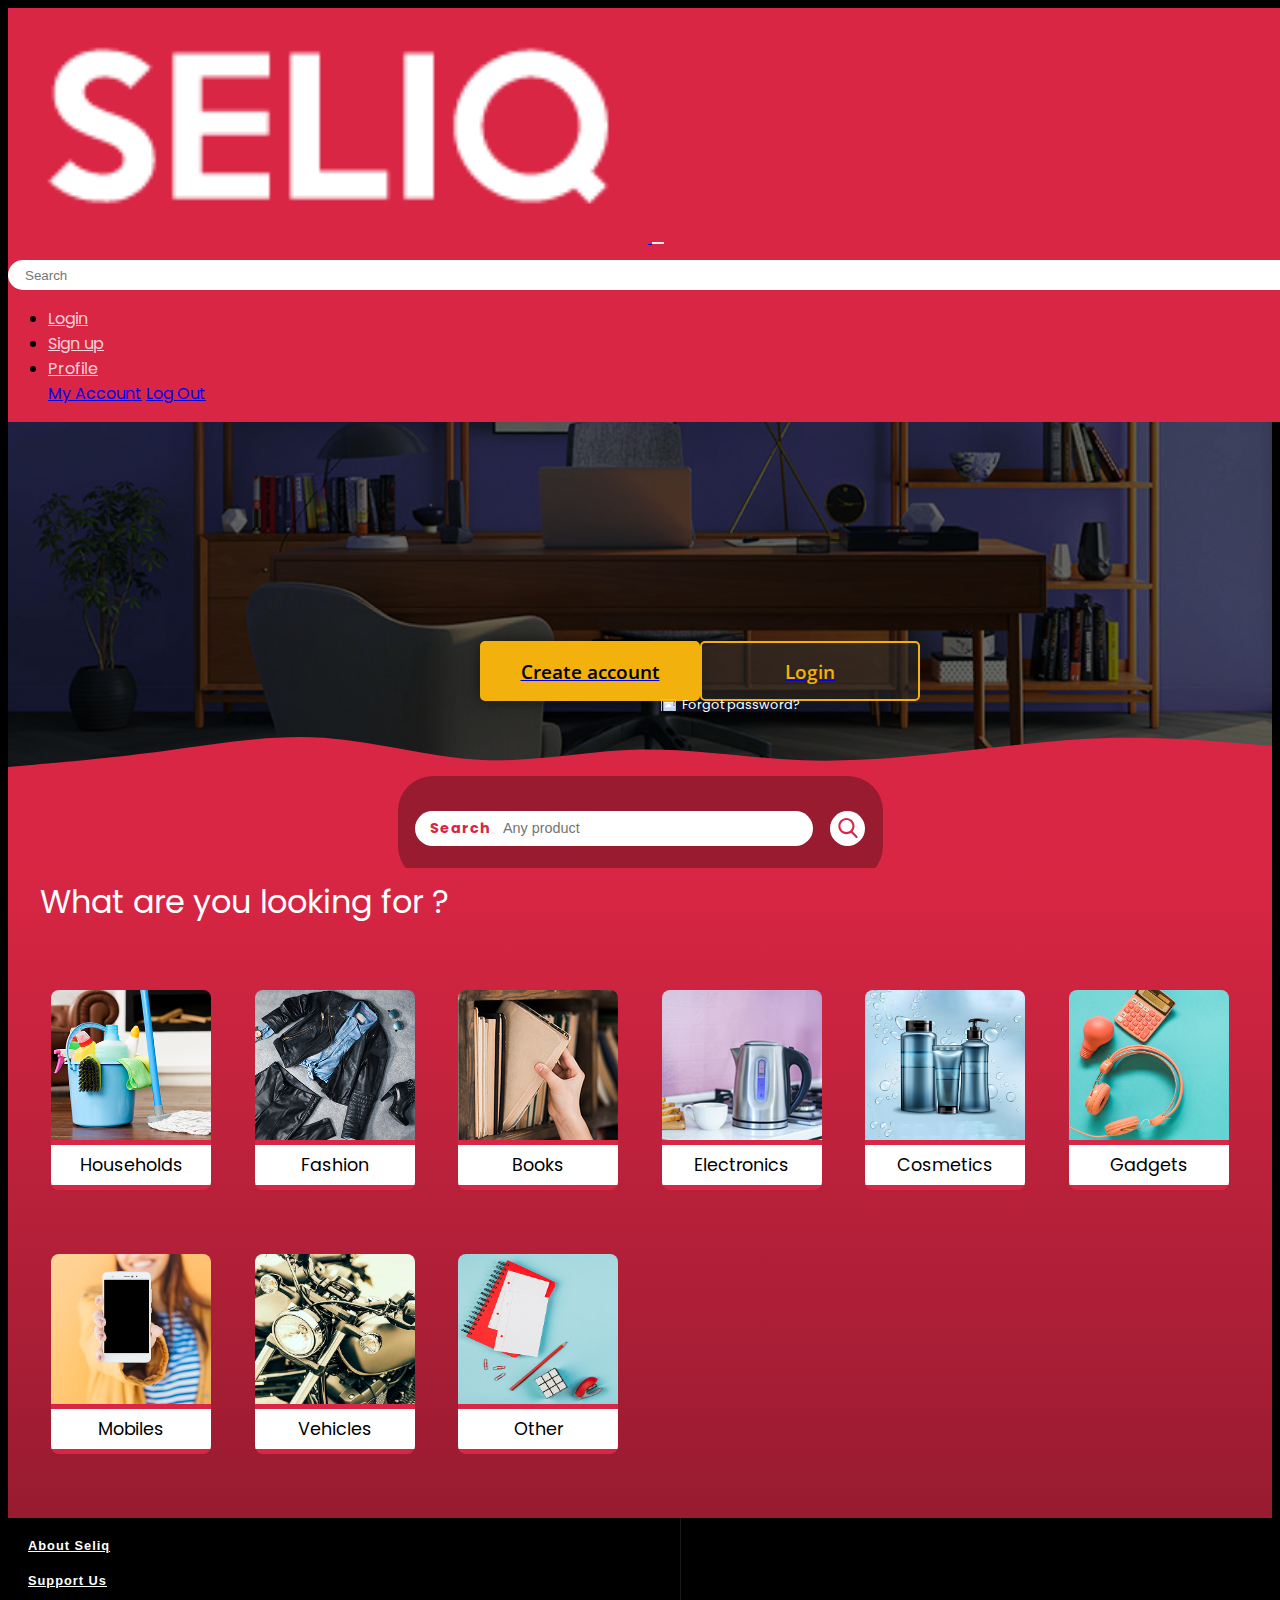
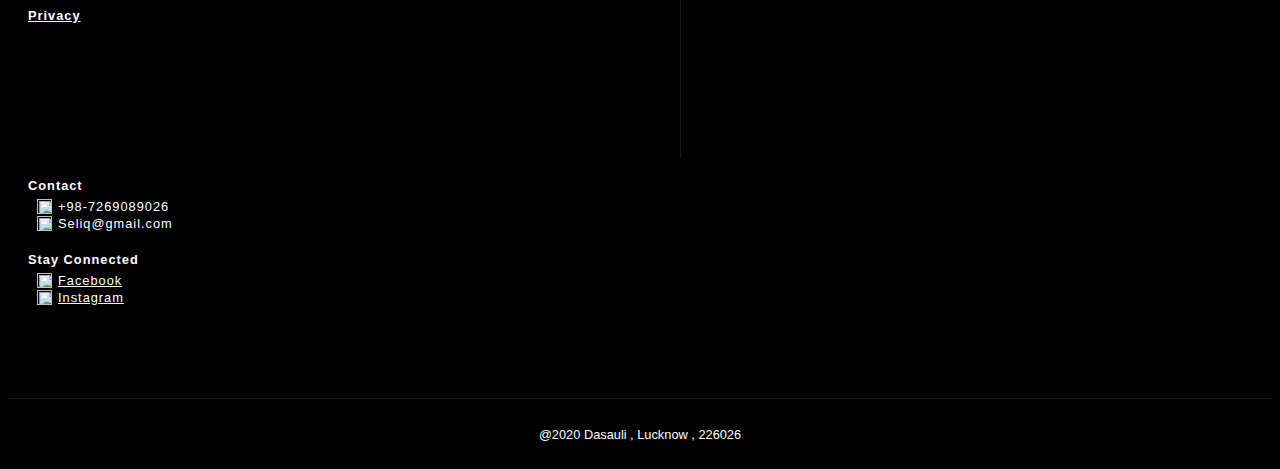
==== commit eef069f0: "kk" ====
--- a/index.html
+++ b/index.html
@@ -86,68 +86,61 @@
 <section class="cover_section">
 
 <div class="cover_image">
+    
+    
+    
+    
    <div class="c_container">
-    <div class="c_row">
-        <div class="c_header">
-            <h1>Welcome user</h1>
-            <p>Create an account to sell your stuffs here</p>
-        </div>
-    </div>
-    <div class="c_row">
-       <div class="buttons_container">
-
-        <a href="signup.html"> 
-
-        <button class="c_button signin_button">
-        <p>Create account</p>
-        </button>
-        </a>
-        
-        <a href="login.html">
-        <button class="c_button login_button">
-        <p>Login</p>
-        </button>
-        </a>
-        
-    </div>
-    </div>
-    <div class="c_row last">
-        <span class="s_icon_container forgot_icon"> <img class="s_icon"src="icons/password.svg"> </span>
-        <p><a href="email_page.html">Forgot password?</a></p>
-    </div>
+    
+       <div class="c_upper">
+                <h1>Welcome user</h1>
+                <p>Create an account to sell<br> your stuffs here</p>
+        </div> 
+       
+<div class="c_lower">
+        <div class="buttons_container">
+                    <a href="signup.html">      <button class="c_button signin_button">
+                    <p>Create account</p>
+                        </button>
+                    </a>
+        
+                    <a href="login.html">
+                        <button class="c_button login_button">
+                        <p>Login</p>
+                        </button>
+                    </a>
+                </div>
+           
+        <div class="last">
+            <span class="s_icon_container forgot_icon">
+                <img class="s_icon"src="icons/password.svg"> 
+            </span>
+            <p>
+                <a href="email_page.html">Forgot password?</a>
+            </p>
+        </div>
 </div>
-</div>
+        </div>
+    </div>
+    
+    <div class="wave_container">
+        <img class="wave" src="images/waves/wave.svg">
+    </div>
 </section>
        
         <!--=Search Tab-->
 <section class="searchbox_section">
+    
+    <div class="outer">
 
     <div class="searchbar">
         
-        <div class="search_text">Search</div>
+        <div class="search_text">
+            Search
+        </div>
         
         <form class="searchbox_container">
-<!--
-        <select name="category" class="input categorybox">
-
-        <option value="electronics">Electronics</option>
-
-        <option value="gadgets">Gadgets</option>
-    
-        <option value="books">Books</option>
-        
-        <option value="households">Households</option>
-        
-        <option value="mobiles">Mobiles</option>
-               
-        <option value="vehicles">Vehicles</option>
-        
-        <option value="others">Others</option>
-        
-        </select>
--->
             <input type="search" name="search" class="searchbox" placeholder="Any product">
-
         </form>
         
         <div class="search_icon_container">
@@ -156,6 +149,9 @@
         
         
     </div>
+    
+        </div>
+    
 </section>
        
         <!--Carousal-->
--- a/css/index.css
+++ b/css/index.css
@@ -33,16 +33,13 @@
   
  
 .cover_section{
+    position: relative;
+    height: 530px;
     padding-top: 60px;
-    position: relative;
-    display: -webkit-box;
-    display: -ms-flexbox;
-    display: flex;
-    width: 100%;
-    height: 400px;
-/*    background-color: blue;*/
-}
-
+    display: flex;
+    width: 100%;
+    background-color: blue;
+}
 .cover_image{
     display: flex;
     width: 100%;
@@ -50,9 +47,7 @@
     flex-direction: column;
     justify-content: center;
     align-items: center;
-    
-    color: #fff;
-    background-image:linear-gradient(rgba(0,0,0,0.5),rgba(0,0,0,0.5)),
+    background-image:linear-gradient(rgba(0,0,0,0.6),rgba(0,0,0,0.6)),
     url("../images/cover_low.jpg")
     ;
     background-position: center; 
@@ -62,54 +57,60 @@
 .c_container{
     display: flex;
     flex-direction: column;
-    width: 330px;
-    height: 80%;    
+    width: 90%;
+    min-width: 393px;
+    height: 250px;
     justify-content: space-between;
     align-items: center;
 /*    background-color: crimson;*/
 }
 
-.c_row {
-    display: flex;
-    width: 100%;
+.c_upper{
+    flex-direction: column;
+    display: flex;
+    width: 100%;
+    align-items: center;
+/*    background-color: blue;*/
+    justify-content: center;
+}
+.c_upper h1{
+    display: flex;
+    align-items: center;
+    text-align: center;
+    font-size: 3rem;
+    color: #FFFFFF;
+    font-family: 'lobster',cursive;
+    line-height: 64px;
+    text-shadow: 2px 2px 5px rgba(0,0,0,0.6);
+/*    font-family: 'Carter One', cursive;*/
+/*    width: 271px;*/
+/*    height: 64.29px;*/
+}
+.c_upper p{
+    font-size: 1rem;
+    line-height: 24px;
+    display: flex;
+    align-items: center;
+    text-align: center;
+    color: #FFFFFF;
+}
+
+.c_lower{
+    width: 320px;
+/*    background-color: green;*/
+}
+
+.buttons_container{
+    width: 100%;
+    height: 50px;
+    display: flex;
     justify-content: space-between;
-}
-
-.c_header{
-    width: 100%;
-    display: flex;
-    flex-direction: column;
-    justify-content: flex-start;
-/*    background-color: blue;*/
-    align-items: center;
-    height: 160px;
-}
-.buttons_container{
-    width: 100%;
-    display: flex;
-    justify-content: space-around;
-    align-items: center;
 /*    background-color: chartreuse;*/
-   
-}
-.buttons_container a{
-    text-decoration:none;
-}
+/*    margin-bottom: 10px;*/
+}
+
 .buttons_container a:hover{
-   text-decoration: none;
-}
-
-.c_header h1{
-    font-family: 'Lobster', cursive;
-/*    font-family: 'Carter One', cursive;*/
-    text-shadow: 2px 2px 5px rgba(0,0,0,0.6);
-}
-.c_header p{
-    font-size: 1em;
-/*    color: var(--pcolor);*/
-/*    opacity: 0.6;*/
-    line-height: 1.3;
-    margin-top: 10px;
+    text-decoration: none;
 }
 
 .c_button{
@@ -118,11 +119,11 @@
     width: 150px;
     height: 40px;
     font-size: var(--button_font_size);
-    align-self: flex-end;
     justify-content: center;
     align-items: center;
     margin: 0px 0px;
     border-radius: 5px;
+    box-sizing: border-box;
 }
 .c_button:focus{
     outline: 0px;
@@ -131,21 +132,21 @@
 .c_button p{
     margin: 0px;
     padding: 0px;
-    font-weight: bold;
+    font-weight: 600;
     text-decoration: none;
 }
 
 .signin_button{
     background-color: var(--scolor);
-    -webkit-box-shadow: 0px 0px 15px 0px rgba(0,0,0,0.6);
     box-shadow: 0px 0px 15px 0px rgba(0,0,0,0.6);
-    border: 0px;
+    border: 2px solid var(--scolor);
 }
 .signin_button p{
     color:#000;
 }
 .signin_button:hover{
     background-color: var(--pcolor);
+    border-color: var(--pcolor);
 }
 .signin_button:hover > p{
     color:#fff ;
@@ -168,21 +169,34 @@
 }
 
 .last{
-    display: flex;
-    padding:8px; 
-    align-items: center;
-    flex-direction: row;
+    width: 100%;
+    display: flex;
+    align-items: center;
     justify-content: flex-end;
 }
-.last p{
-    font-size: 0.7em;
-    color: #fff;
-}
 .last p a{
+    font-size: 0.8rem;
     color: #fff;
     text-decoration: none;
 }
 
+.last p a:hover{
+    color:var(--pcolor);
+}
+
+.wave_container{
+    position: absolute;
+    bottom: 0px;
+    height: 70px;
+    left: 0px;
+/*    background-color: aqua;*/
+    width: 100%;
+}
+.wave_container img{
+    width: 100%;
+    height: 70px;
+/*    background-color: blue;*/
+}
 
          /*Search tab*/
 
@@ -190,52 +204,70 @@
     position: relative;
     display: flex;
     width: 100%;
+    height: 80px;
+    justify-content: center;
+    align-items: center;
+    background-color: var(--pcolor);
+/*    background-color: aqua;*/
+}
+
+.outer{
+    padding: 17.5px;
+    display: flex;
     height: 70px;
-    justify-content: center;
-    align-items: center;
-    background-color: var(--pcolor);
+    width: 95%;
+    border-radius: 35px;
+    background-color: var(--pcolordark);
+    justify-content: center;
+    align-items: center;
+    max-width: 450px;
 }
 
 .searchbar{
-    display: flex;
-    width: 90%;
+    width: 100%;
+    display: flex;
     justify-content: center;
     align-items: center;
     height: 35px;
-    max-width: 400px;
 }
 
 .searchbar .search_text{
     display: flex;
-    background-color: var(--pcolor);
+    background-color: #fff;
     justify-content: center;
     align-items: center;
     font-size: 0.9em;
-    padding-left:18px;
-    padding-right:12px;
-    height: 100%;
-    color:#fff;
+    font-weight: bold;
+    padding-left:15px;
+    letter-spacing: 1px;
+    padding-right:10px;
+    height: 100%;
+    color:var(--pcolor);
     border-top-left-radius: 35px;
     border-bottom-left-radius: 35px;
-    border: 1px solid #fff;
+    border: 0px solid #fff;
 }
 
 .searchbar .searchbox_container{
     display: flex;
     flex: 1;
     height: 100%;
-    border: 1px solid #fff;
+    border: 0px solid #fff;
+    margin-right: 17px;
+    border-bottom-right-radius: 35px;
+    border-top-right-radius: 35px;
 /*
     border-top-left-radius: 6px;
     border-bottom-left-radius: 6px;
 */
     overflow: hidden;
 }
+
 .searchbox_container .searchbox{
     width:100%;
     height: 100%;
     border: 0px solid #1EA075;
-    padding-left:9px;
+    padding-right:9px;
     font-size: 0.9em;
 }
 .searchbox_container .searchbox:focus{
@@ -243,17 +275,16 @@
 }
 
 .searchbar .search_icon_container{
-    display: flex;
-    height: 100%;
-    border-top-right-radius: 35px;
-    border-bottom-right-radius: 35px;
-    width: 65px;
-    padding-left: 15px;
-    padding-right: 15px;
-    justify-content: center;
-    align-items: center;
+    height: 35px;
+    width: 35px;
+    border-radius: 18px;
+    
+    display: flex;
+    justify-content: center;
+    align-items: center;
+    
     background-color: #fff;
-    border: 1px solid #fff;
+    border: 0px solid #fff;
 }
 .search_icon_container:hover{
     background-color:rgba(255,255,255,0.7);
@@ -270,62 +301,41 @@
 
                   /*Categories*/
 .categories_section{
-    display: -webkit-box;
-    display: -ms-flexbox;
     display: flex;
     position: relative;
-    -ms-flex-line-pack: center;
     align-content: center;
-    -webkit-box-align: center;
-    -ms-flex-align: center;
-    align-items: center;
-/*    height:700px;*/
+    align-items: center;
     width: 100%;
     height: 1200px;
-    -webkit-box-orient: vertical;
-    -webkit-box-direction: normal;
-    -ms-flex-direction: column;
     flex-direction: column;
-/*    background-color: red;*/
-}
+    background:linear-gradient(var(--pcolor),var(--pcolordark))
+}
+
 .categories_section .ct_header{
     width: 100%;
-    margin-top:20px; 
-    padding-left: 20px;
-    height: auto;
+    height: 2em;
+    display: flex;
+    align-items: flex-end;
+    padding-left: 5%;
 /*    font-weight: bold;*/
-    font-size: 1.2em;
+    font-size: 20px;
+    color: #fff;
 /*    background-color: yellow;*/
 }
 
 .ct_container{
-/*
-    display: flex;
-    width: 100%;
-    flex-wrap: wrap;
+    display: grid;
+    width: 100%;
+    height: 100%;
+    
+    grid-template-columns: 150px 150px;
+    
+    grid-template-rows:190px 190px 190px 190px 190px;
+    
+    justify-items:center;
     align-items:center;
-    justify-content: space-around;
-    background-color: yellow;
-    background-color: #770000;
-*/
-    display: grid;
-    width: 100%;
-    height: 100%;
-    
-    grid-template-columns: 150px 150px;
-    
-    grid-template-rows:190px 190px 190px 190px 190px;
-    
-    justify-items:center;
-    -webkit-box-align:center;
-    -ms-flex-align:center;
-    align-items:center;
-    -webkit-box-pack: space-evenly;
-    -ms-flex-pack: space-evenly;
     justify-content: space-evenly;
-    -ms-flex-line-pack: space-evenly;
     align-content: space-evenly;
-/*grid-gap: 20px;*/
 }
 
 
@@ -362,11 +372,9 @@
 .t_button{
     position: absolute;
     font-size: var(--button_font_size);
-    display: -webkit-box;
-    display: -ms-flexbox;
     display: flex;
     bottom: 0px;
-    color: #fff;
+    
     height: 40px;
     justify-content: center;
     align-items: center;
@@ -383,9 +391,10 @@
     display: flex;
     width: 120%;
     height: 40px;
-    background-color: var(--pcolor);
+    background-color: #fff;
     transition: 1s ease ;
     z-index: -1;
+    color: #000;
 }
 
 .thumbs:hover .t_button{
@@ -395,8 +404,6 @@
 }
 
 .thumbs:hover .t_button .inner_span{
-    background-color: rgba(0,0,0,0.6);
-    background-color: var(--pcolor);
     transform: rotate(-10deg);
     height: 70px;
 }
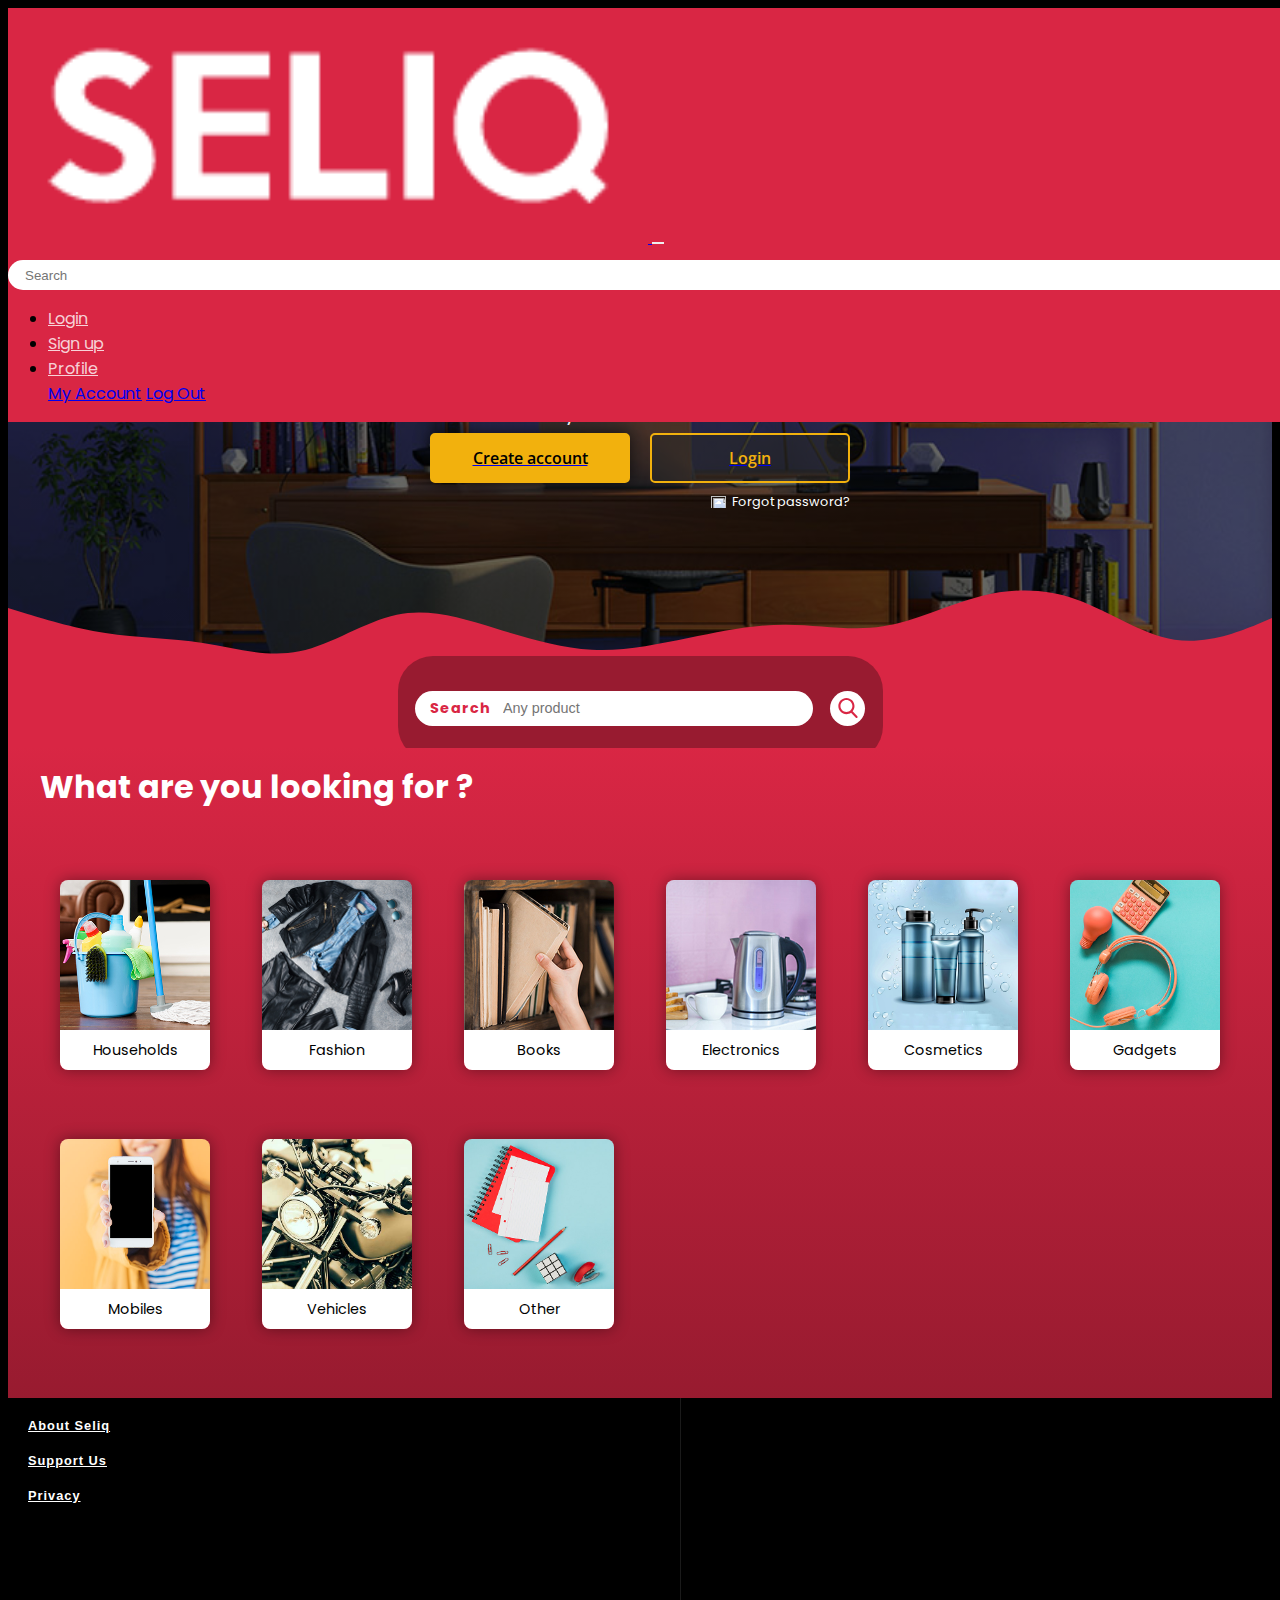
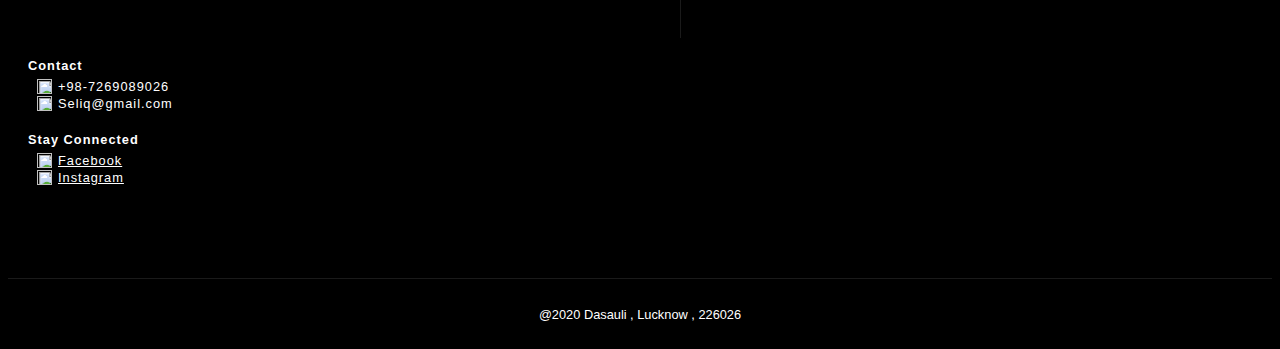
==== commit 6966a7db: "kk" ====
--- a/index.html
+++ b/index.html
@@ -10,6 +10,7 @@
     <link rel="stylesheet" type="text/css" href="css/global.css">
     <link rel="stylesheet" type="text/css" href="css/index.css">
     <link rel="stylesheet" type="text/css" href="bootstrap/bootstrap.css">
+    <link rel="stylesheet" type="text/css" href="css/loader.css">
      
   		<title>Seliq - Home Page</title>
 
@@ -22,6 +23,15 @@
 </head>
 
 <body>
+    
+    <script type="text/javascript" src="js/loader.js"></script>
+        <div class="loader">
+            <div class="bar bar1 m5"></div>
+            <div class="bar bar2 m5"></div>
+            <div class="bar bar3 m5"></div>
+            <div class="bar bar2 m5"></div>
+            <div class="bar bar1 m5"></div>
+        </div>
     
 <header class="header">
         <nav class="navbar shadow navbar-expand-lg navbar-dark nav-bg-color">
@@ -75,11 +85,7 @@
 
 <main>
  
-        <!-- <div class="bulletin">
-            <span class="Blogo"></span>
-            <div class="news"> News bulletin here </div>
-            <span class="cross_logo"></span>
-        </div> -->
+        
 
         <!--Cover section-->
 
@@ -103,13 +109,13 @@
                     <p>Create account</p>
                         </button>
                     </a>
-        
+    
                     <a href="login.html">
                         <button class="c_button login_button">
                         <p>Login</p>
                         </button>
                     </a>
-                </div>
+        </div>
            
         <div class="last">
             <span class="s_icon_container forgot_icon">
@@ -124,7 +130,7 @@
     </div>
     
     <div class="wave_container">
-        <img class="wave" src="images/waves/wave.svg">
+        <img class="wave" src="images/waves/wave-large.svg">
     </div>
 </section>
        
--- a/css/index.css
+++ b/css/index.css
@@ -7,38 +7,14 @@
     --success_color:rgb(0,255,0,1);
     --button_font_size:0.9em;
 }
-
-
-/*News Bulletin*/
-
-/* .bulletin{
-    visibility: hidden;
-    position: absolute;
-    display: flex;
-    background-position: 10% 10%; 
-    justify-content: flex-start;
-    align-items: center;
-    font-family: "inconsolata" , sans-serif;
-    font-size: 14px;
-    padding-left: 20px;
-    padding-right: 20px;
-    width: 100%;
-    height: 30px;
-    color: #fff;
-    background-color: #339933;
-} */
-  
-                /*Cover section*/
-
-  
- 
+            /*Cover section*/
 .cover_section{
     position: relative;
     height: 530px;
     padding-top: 60px;
     display: flex;
     width: 100%;
-    background-color: blue;
+    background-color: crimson;
 }
 .cover_image{
     display: flex;
@@ -47,6 +23,7 @@
     flex-direction: column;
     justify-content: center;
     align-items: center;
+    color: #fff;
     background-image:linear-gradient(rgba(0,0,0,0.6),rgba(0,0,0,0.6)),
     url("../images/cover_low.jpg")
     ;
@@ -173,6 +150,7 @@
     display: flex;
     align-items: center;
     justify-content: flex-end;
+    margin: 5px 0px;
 }
 .last p a{
     font-size: 0.8rem;
@@ -198,7 +176,7 @@
 /*    background-color: blue;*/
 }
 
-         /*Search tab*/
+        /*Search tab*/
 
 .searchbox_section{
     position: relative;
@@ -221,6 +199,7 @@
     justify-content: center;
     align-items: center;
     max-width: 450px;
+    
 }
 
 .searchbar{
@@ -313,14 +292,13 @@
 
 .categories_section .ct_header{
     width: 100%;
-    height: 2em;
     display: flex;
     align-items: flex-end;
     padding-left: 5%;
-/*    font-weight: bold;*/
-    font-size: 20px;
+    font-weight: bold;  
+    font-size: 1.4rem;
     color: #fff;
-/*    background-color: yellow;*/
+/*  background-color: yellow;  */
 }
 
 .ct_container{
@@ -329,15 +307,13 @@
     height: 100%;
     
     grid-template-columns: 150px 150px;
-    
     grid-template-rows:190px 190px 190px 190px 190px;
-    
+
     justify-items:center;
     align-items:center;
     justify-content: space-evenly;
     align-content: space-evenly;
 }
-
 
 .thumbs{
     position: relative;
@@ -347,7 +323,9 @@
     border-radius: 8px ; 
     overflow: hidden;
     flex-direction: column;
-}
+    box-shadow:0px 0px 15px 0px rgba(0,0,0,0.4);
+}
+
 /*
 .thumbs:hover{
     transform: scale(1.03);
@@ -420,64 +398,36 @@
 
 /*Resposive*/
 
-/*iphone regular 375px portrait  Default*/
-@media only screen and (min-width: 375px) {
-}
-/*iphone (6-8) 375px portrait*/
-@media only screen and (min-width: 375px) {
-}
-/*Android (Pixel 2) portrait 412px*/
-@media only screen and (min-width: 412px) {
-}
-/*iphone (6-8) plump 414px portrait*/
-@media only screen and (min-width: 414px) {
-}
-/*iphone (6-8) 667px landscape*/
 @media only screen and (min-width: 600px) {
     .categories_section{
     height: 780px;
     }
-    
     .ct_container{
     grid-template-columns: 150px 150px 150px;
     grid-template-rows:190px 190px 190px;
     }
-    
-}
-/*Android (Pixel 2) landscape 684px*/
-@media only screen and (min-width: 684px) {
-}
-/*iphone regular 734px landscape*/
-@media only screen and (min-width: 734px) {
-}
-/*iphone (6-8) plump 736px landscape*/
-@media only screen and (min-width: 736px) {
-}
-/*ipad portrait 768px*/
+}
+
 @media only screen and (min-width: 768px) {
     .categories_section{
     height: 780px;
     }
-    
     .ct_container{
     grid-template-columns: 150px 150px 150px 150px ;
     grid-template-rows:190px 190px 190px;
     }
 }
 
-/*Android tab*/
 @media only screen and (min-width: 992px) {
     .categories_section{
     height: 600px;
     }
-    
     .ct_container{
     grid-template-columns: 150px 150px 150px 150px 150px;
     grid-template-rows:190px 190px;
     }
 }
 
-/*ipad landscape 1024px*/
 @media only screen and (min-width: 1024px) {
     .categories_section{
     height: 550px;
@@ -488,73 +438,44 @@
     }
 }
 
-/*laptop*/
 @media only screen and (min-width: 1200px) {
-
 .cover_section{
-        height: 80vh;
-    }
-.c_header h1{
-        font-size: 3em;
-    }
-.c_header p{
-    font-size: 1.2em;
-}
-.last p{
+        height: 600px;
+    }
+.c_container{
+    height: 300px;
+    }
+.c_upper h1{
+    font-size: 4rem;
+    }
+.c_upper p{
+    margin-top: 10px;
+    font-size: 1.2rem;
+    }
+.c_lower{
+    width: 420px;
+    }
+.c_button{
+    width: 200px;
+    height: 50px;
     font-size: 1em;
-}
-.c_container{
-        width:500px;
-        height: 80%;
-    }
-.c_button{
-    width: 220px;
-    height: 60px;
-    font-size: 1.2em;
-}
-    
+    }
+.wave_container{
+    height: 100px;
+    }
+.wave_container img{
+height: 100px;
+    }
 .categories_section{
     height: 650px;
     }
+
 .ct_container{
-    grid-template-columns: 160px 160px 160px 160px 160px 160px;
-    grid-template-rows:200px 200px;
-    }
-.thumbs{
-        width: 160px;
-        height:200px;
-    }
+    grid-template-columns: 150px 150px 150px 150px 150px 150px;
+    grid-template-rows:190px 190px;
+}
 
 .categories_section .ct_header{
-    font-size: 2em;
-}
-.t_button{
-    font-size: 1.1em;
-    height: 50px;
-    } 
-.thumbs:hover .t_button{
-    font-size: 1.3em;
-}
-.image_container{
-    height: 150px;
-    }
-}
-
-/*basic sizes
-max width : 600px
-min-width : 600px 
-min-width : 768px
-min-width : 992px
-min- width : 1200px
-*/
-
-
-
-
-
-
-
-
-
-
-
+    margin-top:15px;
+    font-size:2rem;
+}
